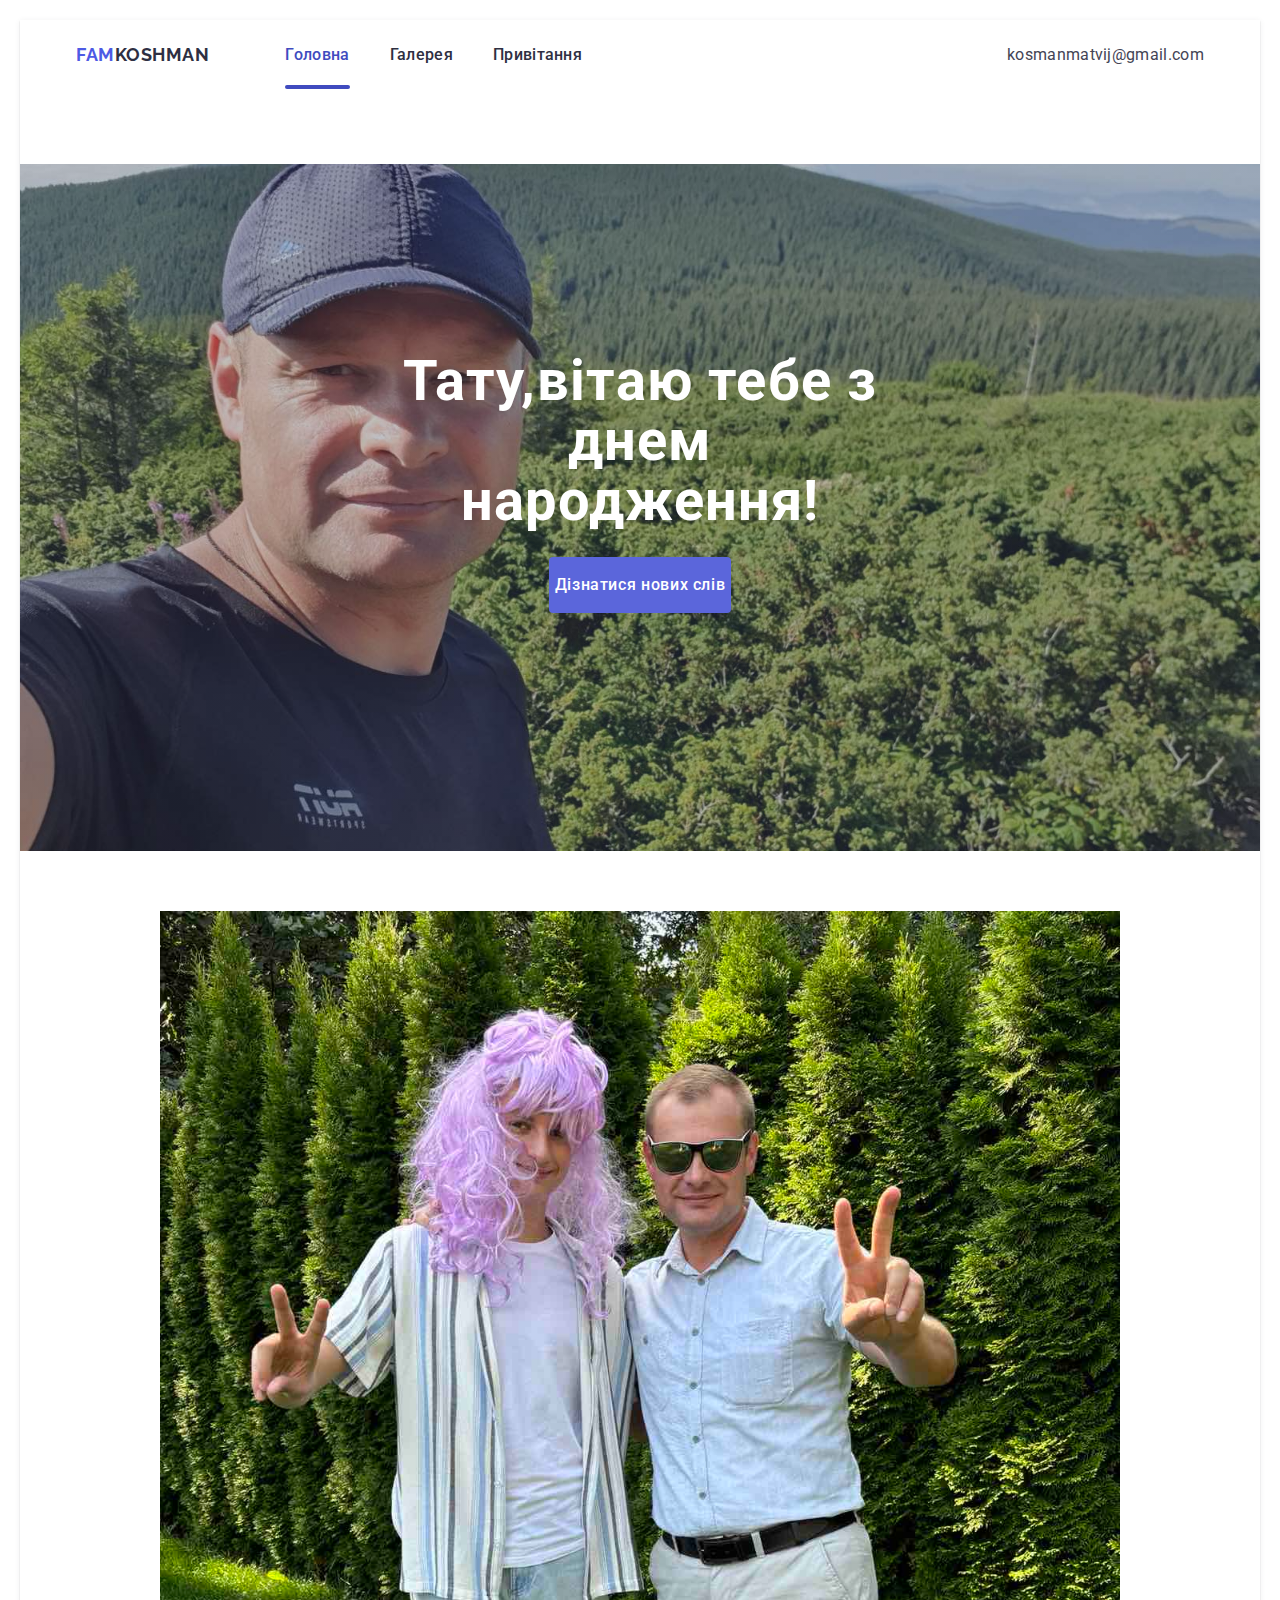
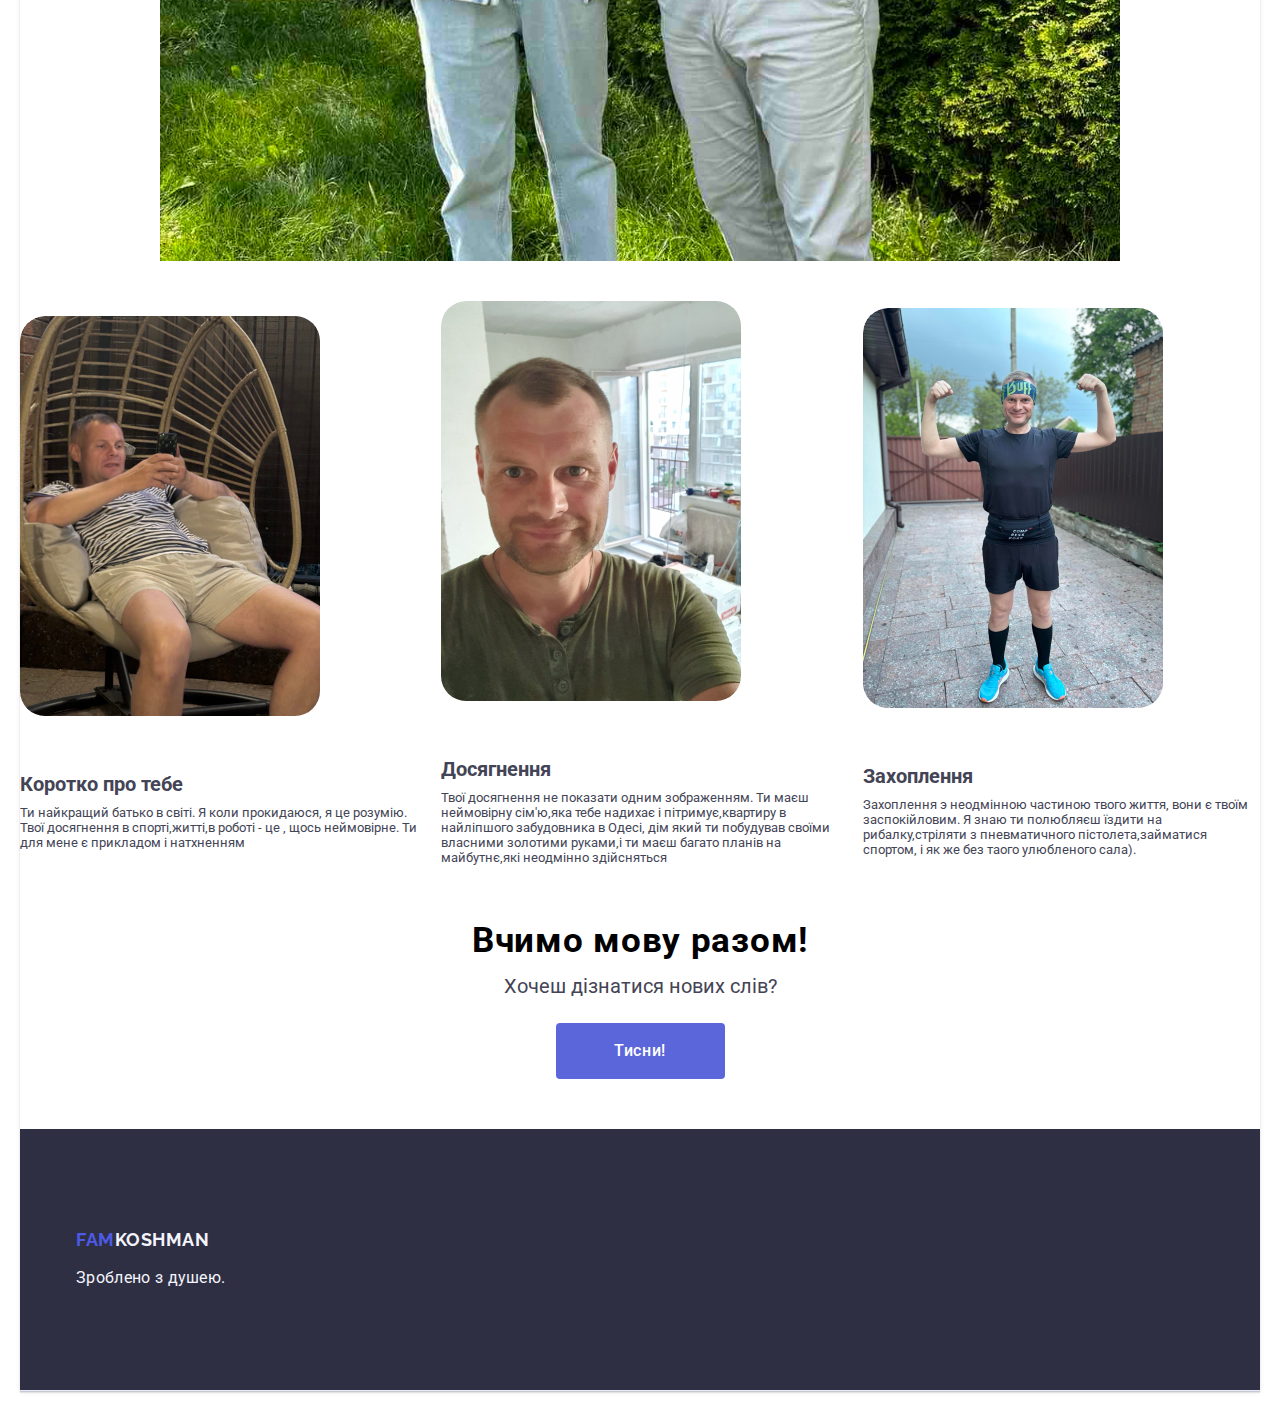
==== index.html @ 523366ab "main and gallary changes done" ====
<!DOCTYPE html>
<html lang="en">
<head>
    <meta charset="UTF-8">
    <meta name="viewport" content="width=device-width, initial-scale=1.0">
    <link rel="stylesheet" href="https://cdnjs.cloudflare.com/ajax/libs/modern-normalize/1.1.0/modern-normalize.min.css">
    <link rel="stylesheet" href="./css/gallary.css"> <!-- Основний CSS для сторінки галереї -->
    <link rel="stylesheet" href="./css/style.css"> <!-- Інші загальні стилі -->

    <script src="script.js"></script>
    <title>Site for you</title>
    <link rel="preconnect" href="https://fonts.googleapis.com">
    <link rel="preconnect" href="https://fonts.gstatic.com" crossorigin>
    <link href="https://fonts.googleapis.com/css2?family=Raleway:wght@400;700&display=swap" rel="stylesheet">
    <link href="https://fonts.googleapis.com/css2?family=Raleway:wght@700&family=Roboto:wght@400;500;700&display=swap" rel="stylesheet">
</head>
<body>
    <header class="hero">
        <div class="header-div container">
            <nav class="header-nav">
                <a href="./index.html" class="logo-first-letters">Fam<span class="second-logo-letters">Koshman</span></a>
                <ul class="ul-header">
                    <li class="li-header">
                        <a href="./index.html" class="home-text current">Головна</a>
                    </li>
                    <li class="li-header">
                        <a href="./gallary.html" class="home-text">Галерея</a>
                    </li>
                    <li class="li-header">
                        <a href="" class="home-text">Привітання</a>
                    </li>
                </ul>
            </nav>
            <address class="adress-one">
                <ul class="ul-adress">
                    <li>
                        <a href="kosmanmatvij@gmail.com" class="adress-start">kosmanmatvij@gmail.com</a>
                    </li>
                </ul>
            </address>
        </div>
    <main>
        <section class="section-one">
            <div class="div-section-one container">
                <h1 class="title-h">Тату,вітаю тебе з днем народження!</h1>
                <button type="button" class="title-button" onclick="window.location.href='#section-words'">Дізнатися нових слів</button>
            </div>
        </section>
            <section class="section-two">
                <div  class="slider">
                    <input checked type="radio" name="slider" id="switch1">
                    <input type="radio" name="slider" id="switch2">
                    <input type="radio" name="slider" id="switch3">
                    <input type="radio" name="slider" id="switch4">
                <div class="slides">
                    <div class="overflow">
                        <div class="slider-inner">
                            <div class="slide"><img  alt="work" src="./images/funny_costumes.jpg">
                        </div>
                        <div class="slide"> 
                            <img  alt="Sea" src="./images/with_mum.jpg">
                        </div>
                        <div class="slide">
                            <img alt="aquapark" src="./images/shooting.jpg">
                            </div>
                            <div class="slide"><img  alt="run"  src="./images/run.jpg">
                            </div>
                        </div>
                    </div> 
                </div>
               <!--<div class="arrows">
                    <label class="color_for1" for="switch1"></label>
                    <label class="color_for2" for="switch2"></label>
                    <label for="switch3"></label>
                    <label for="switch4"></label>-->
                </div>
                <!--<div class="dots">
                    <label for="switch1"></label>
                    <label for="switch2"></label>
                    <label for="switch3"></label>
                    <label for="switch4"></label>
                </div> -->
                </div>
            </section>
        <section class="about-dad">
            <div class="div-about">
                <ul class="ul-section-three">
                    <li class="li-section-three">
                        <img src="./images/about_you.jpg" alt="about" class="img-sectione-three">
                        <div class="div-for-text">
                            <h2 class="h2-section-three">Коротко про тебе</h2>
                            <p class="p-section-three">Ти найкращий батько в світі. Я коли прокидаюся, я це розумію. Твої досягнення в спорті,житті,в роботі - це , щось неймовірне. Ти для мене є прикладом і натхненням</p>
                        </div>
                    </li>
                    <li class="li-section-three">
                        <img src="./images/odessa-sectione-three.jpg" alt="" class="img-sectione-three">
                        <div  class="div-for-text"> 
                            <h2 class="h2-section-three">Досягнення</h2>
                            <p class="p-section-three">Твої досягнення не показати одним зображенням. Ти маєш неймовірну сім'ю,яка тебе надихає і пітримує,квартиру в найліпшого забудовника в Одесі, дім який ти побудував своїми власними золотими руками,і ти маєш багато планів на майбутнє,які неодмінно здійсняться</p>
                        </div>
                    </li>
                    <li class="li-section-three">
                        <img src="./images/running-sectione-three.jpg" alt="" class="img-sectione-three">
                        <div  class="div-for-text">
                            <h2 class="h2-section-three">Захоплення</h2>
                            <p class="p-section-three">Захоплення э неодмінною частиною твого життя, вони є твоїм заспокійловим. Я знаю ти полюбляєш їздити на рибалку,стріляти з пневматичного пістолета,займатися спортом, і як же без таого улюбленого сала).</p>
                        </div>
                    </li>
                </ul>
            </div>
        </section>
        <section class="new-words" id="section-words">
            <div class="div-section-words">
                <h2 class="title-section-words">Вчимо мову разом!</h2>
                <p class="p-section-words">Хочеш дізнатися нових слів?</p>
                <button class="button-section-words">Тисни!</button>
                <p class="new-word" id="new-word" style="display: none;">JS</p>
            </div>
        </section>
    
    </main>
    <footer class="footer-last">
        <div class="footer-div container">
            <a href="./index.html" class="footer-logo">Fam<span class="footer-second-letter">Koshman</span></a>
            <p class="p-footer">Зроблено з душею.</p>
        </div>
    </footer>
    <script>
        const words = [
            "Ідіть у сраку!",
            "Напийся з гівна юшки!",
            "Ми вас відфайдолимо!", 
            "Заший ротяку по саму сраку!",
            "Бодай би-м тя мати була радше на кропиву висцяла, ніж мала-м тя нещастя породити! ",
            "В сраці більше розуму маю, ніж ти в голові",
            "Не бзди!",
            "Насрав у торбу та й ся гонорує"
            ];
        let currentIndex = 1; // Індекс слайду
        const totalSlides = 4; // Кількість слайдів
        const switchIds = ['switch1', 'switch2', 'switch3', 'switch4'];
    
        setInterval(() => {
            currentIndex = (currentIndex % totalSlides) + 1; // Змінюємо індекс
            document.getElementById(switchIds[currentIndex - 1]).checked = true; // Встановлюємо радіо-кнопку
        }, 3000); // Змінюйте слайди кожні 3 секунди

        // Обробник для кнопки
    document.querySelector('.button-section-words').addEventListener('click', function() {
    const newWord = document.getElementById('new-word');
    
    // Вибираємо випадкове слово з масиву
    const randomWord = words[Math.floor(Math.random() * words.length)];
    
    // Встановлюємо нове слово і показуємо елемент
    newWord.textContent = randomWord;
    newWord.style.display = 'block';
});
    </script>
    
    
</body>
</html>
---- css/gallary.css ----
h1, h2, h3, h4, h5, h6, p { 
    margin: 0; 
} 
ul { 
    list-style: none; 
    padding-left: 0; 
    margin: 0; 
}

a {
    text-decoration: none;
}
li {
    list-style-type: none;
  }
body{
    font-family: 'Roboto', sans-serif;
    color:  #434455;
    background-color:#FFFFFF;
    
}
footer{
    background-color: #2e2f42;
}
img{
    display: block;
}
:root {
    --footer-color:#FFFFFF;
    --text-color: #F4F4FD;
    --button-bg-color: #4d5ae5;
}
.container{
    width: 1158px;
    padding: 0 15px;
    margin: 0 auto;
}
.hero{
    border-bottom: 1px solid #e7e9fc;
    box-shadow: 0px 2px 1px rgba(46, 47, 66, 0.08), 0px 1px 1px rgba(46, 47, 66, 0.16), 0px 1px 6px rgba(46, 47, 66, 0.08);
}
.header-div{
    display: flex;
    width: 1158px;
    margin: 0 auto;
    padding: 0 15px 0 15px;
    align-items: center;
}
.header-nav{
    display: flex;
    align-items: center;
    margin-right: auto;
}
.adress-one{
    font-style: normal;
}
.logo-first-letters {
    padding-top: 24px;
    padding-bottom: 24px;
    font-family: "Raleway",sans-serif;
    font-weight: 700;
    font-size: 18px;
    line-height: 117%;
    letter-spacing: 0.03em;
    text-transform: uppercase;
    color: #4d5ae5;
    margin-right: 76px;
}
.logo-first-letters:hover{
    color: #404bbf;
}
.ul-header{
    display: flex;
    gap: 40px;
    margin: 0;
    padding-left: 0;

}
.li-header{

}
.ul-adress{
    padding-left: 0;
    margin: 0;
    display: flex;
    gap: 40px;
}
.second-logo-letters {
    color: #2e2f42;
}
.adress-start{
    transition: color 250ms cubic-bezier(0.4, 0, 0.2, 1);
    font-size: 16px;
    line-height: 1.5;
    letter-spacing: 0.02em;
    color: #434455;
}
.adress-start:hover{
    font-size: 16px;
    line-height: 1.5;
    letter-spacing: 0.02em;
    color: #404bbf;
}
.adress-start:focus{
    font-size: 16px;
    line-height: 1.5;
    letter-spacing: 0.02em;
    color: #404bbf;
}
.home-text {
    margin: 0;
    padding: 0;
    padding-top: 24px;
    padding-bottom: 24px;
    font-family: var(--font-family);
    font-weight: 500;
    font-size: 16px;
    line-height: 1.5;
    letter-spacing: 0.02em;
    color: #2e2f42;
    transition: color 250ms cubic-bezier(0.4, 0, 0.2, 1);
}
.home-text:hover{
    color: #404bbf;
}
.home-text:focus{
    color: #404bbf;
}
.home-text.current{
    position: relative;
    color: #404bbf;

}
.home-text.current::after{
    content: '';
    width: 100%;
    height: 4px;
    border-radius: 2px;
    position: absolute;
    left: 0;
    bottom: -1px;
    background-color: #404BBF;
}
.h2-gallary{
    margin-left: 0;
    margin-right: 0;
    margin: 25px 0 50px 0;
    font-size: 56px;
    line-height: 1.07;
    text-align: center;
    letter-spacing: 0.02em;
    font-weight: bolder;
}
* {
    box-sizing: border-box;
}

body {
    font-family: Arial, sans-serif;
    margin: 0;
    padding: 0;
    background-color: #f9f9f9;
}

.gallery {
    display: grid;
    grid-template-columns: repeat(auto-fill, minmax(200px, 1fr));
    gap: 10px;
    padding: 10px;
}

.gallery-item {
    overflow: hidden;
    border-radius: 8px;
    box-shadow: 0 2px 10px rgba(0, 0, 0, 0.1);
    position: relative;
    display: flex;
    align-items: center;
    justify-content: center;
}

.gallery-item img {
    width: 100%;
    height: auto;
    transition: transform 0.3s;
}

.gallery-item img:hover {
    transform: scale(1.05); /* Ефект збільшення при наведенні */
}
---- css/style.css ----
html {
    scroll-behavior: smooth;
}
* {box-sizing: border-box;}

body {
	font-family: sans-serif;
	margin: 20px;
}
.slider { 
  position: relative;
	text-align: center;
  top: 10px;
	max-width: 960px; 
	margin: 0 auto;
}

.slides .slide{ /*все изображения справа друг от доруга*/
	width: 25%;
	float: left;
}

.slides .slider-inner{
	width: 400%;
}
.overflow{ 
    height: 950px;
	width: 100%;
	overflow: hidden;
}

 img{ 
	width: 100%;
}
 
.slide h2 {
	margin-top: -50px;
	background-color: rgba(255, 255, 255, 0.749);
	padding: 10px 0;
	position: relative;
}
.arrows label {
	height: 40px;
	width: 40px;
}
.arrows {
    position: relative;
    bottom:170px;
    color: black;
}

/*настройка переключения и положения для левой стрелки*/
#switch1:checked ~ .arrows label:nth-child(4), 
#switch2:checked ~ .arrows label:nth-child(1),
#switch3:checked ~ .arrows label:nth-child(2),
#switch4:checked ~ .arrows label:nth-child(3){
	background: url("data:image/svg+xml,%3Csvg xmlns='http://www.w3.org/2000/svg' viewBox='0 0 512 512' width='40' fill='lightgrey'%3E%3Cpath d='M41.4 233.4c-12.5 12.5-12.5 32.8 0 45.3l160 160c12.5 12.5 32.8 12.5 45.3 0s12.5-32.8 0-45.3L109.3 256 246.6 118.6c12.5-12.5 12.5-32.8 0-45.3s-32.8-12.5-45.3 0l-160 160zm352-160l-160 160c-12.5 12.5-12.5 32.8 0 45.3l160 160c12.5 12.5 32.8 12.5 45.3 0s12.5-32.8 0-45.3L301.3 256 438.6 118.6c12.5-12.5 12.5-32.8 0-45.3s-32.8-12.5-45.3 0z'/%3E%3C/svg%3E") center/cover no-repeat; 
	float: left;
	margin: 0 0 0 40px;
	display: block;
}

/*настройка переключения и положения для правой стрелки*/
#switch1:checked ~ .arrows label:nth-child(2),
#switch2:checked ~ .arrows label:nth-child(3),
#switch3:checked ~ .arrows label:nth-child(4),
#switch4:checked ~ .arrows label:nth-child(1) {
	background: url("data:image/svg+xml,%3Csvg xmlns='http://www.w3.org/2000/svg' viewBox='0 0 512 512' width='40' fill='lightgrey'%3E%3Cpath d='M470.6 278.6c12.5-12.5 12.5-32.8 0-45.3l-160-160c-12.5-12.5-32.8-12.5-45.3 0s-12.5 32.8 0 45.3L402.7 256 265.4 393.4c-12.5 12.5-12.5 32.8 0 45.3s32.8 12.5 45.3 0l160-160zm-352 160l160-160c12.5-12.5 12.5-32.8 0-45.3l-160-160c-12.5-12.5-32.8-12.5-45.3 0s-12.5 32.8 0 45.3L210.7 256 73.4 393.4c-12.5 12.5-12.5 32.8 0 45.3s32.8 12.5 45.3 0z'/%3E%3C/svg%3E") no-repeat center/cover; 
	float: right;
	margin: 0 40px 0 0; 
	display: block;
}

label, a{ 
	cursor: pointer;
}
/*скрываетвсе radio-input*/
input[type="radio"]{ 
	display: none;
}

#switch1:checked ~ .slides .slider-inner{
	margin-left: 0;
}

#switch2:checked ~ .slides .slider-inner{
	margin-left: -100%;
}

#switch3:checked ~ .slides .slider-inner{
	margin-left: -200%;
}

#switch4:checked ~ .slides .slider-inner{
	margin-left: -300%;
}

.arrows{ 
	margin: -29% 0 0 0;
	width: 100%;
	height: 50px;
}

.dots label{
	border-radius: 10px;
	display: inline-block; 
	width: 15px;
	height: 15px;
	background: #bbb;
}

.dots{
	margin: 23% 0 0;
	text-align: center;
}

.dots label:hover{ 
	background: #76c8ff;
	border-color: #777 !important;
}

#switch1:checked ~ .dots label:nth-child(1),
#switch2:checked ~ .dots label:nth-child(2),
#switch3:checked ~ .dots label:nth-child(3),
#switch4:checked ~ .dots label:nth-child(4){
	background: #18a3dd;
	border-color: #18a3dd !important;
}

.slides .slider-inner{ 
	transition: all 800ms cubic-bezier(0.770, 0.000, 0.175, 1.000);
}

.arrows label:hover{ 
	opacity: 0.6;
}

.arrows label{
	transition: opacity 0.2s ease-out;
}

@media (max-width: 480px) {
	.arrows label {
		width: 25px;
		height: 25px;
	}
	.slide h2 {
		font-size: 1.2em;
		padding: 6px 0;
	}
	.dots {
		margin-top: 16%;
	}
	.dots label {
		width: 10px;
		height: 10px;
	}
}
h1, h2, h3, h4, h5, h6, p { 
    margin: 0; 
} 
ul { 
    list-style: none; 
    padding-left: 0; 
    margin: 0; 
}

a {
    text-decoration: none;
}
li {
    list-style-type: none;
  }
body{
    font-family: 'Roboto', sans-serif;
    color:  #434455;
    background-color:#FFFFFF;
    
}
footer{
    background-color: #2e2f42;
}
img{
    display: block;
}
:root {
    --footer-color:#FFFFFF;
    --text-color: #F4F4FD;
    --button-bg-color: #4d5ae5;
}
.container {
    max-width: 100%;
    width: 1158px;
    padding: 0 15px;
    margin: 0 auto;
}
.hero{
    
    border-bottom: 1px solid #e7e9fc;
    box-shadow: 0px 2px 1px rgba(46, 47, 66, 0.08), 0px 1px 1px rgba(46, 47, 66, 0.16), 0px 1px 6px rgba(46, 47, 66, 0.08);
}
.header-div{
    display: flex;
    width: 1158px;
    margin: 0 auto;
    padding: 0 15px 0 15px;
    align-items: center;
}
.header-nav{
    display: flex;
    align-items: center;
    margin-right: auto;
}
.adress-one{
    font-style: normal;
}
.logo-first-letters {
    padding-top: 24px;
    padding-bottom: 24px;
    font-family: "Raleway",sans-serif;
    font-weight: 700;
    font-size: 18px;
    line-height: 117%;
    letter-spacing: 0.03em;
    text-transform: uppercase;
    color: #4d5ae5;
    margin-right: 76px;
}
.logo-first-letters:hover{
    color: #404bbf;
}
.ul-header{
    display: flex;
    gap: 40px;
    margin: 0;
    padding-left: 0;

}
.li-header{

}
.ul-adress{
    padding-left: 0;
    margin: 0;
    display: flex;
    gap: 40px;
}
.second-logo-letters {
    color: #2e2f42;
}
.home-text {
    margin: 0;
    padding: 0;
    padding-top: 24px;
    padding-bottom: 24px;
    font-family: var(--font-family);
    font-weight: 500;
    font-size: 16px;
    line-height: 1.5;
    letter-spacing: 0.02em;
    color: #2e2f42;
    transition: color 250ms cubic-bezier(0.4, 0, 0.2, 1);



}
.home-text:hover{
    color: #404bbf;
}
.home-text:focus{
    color: #404bbf;
}
.home-text.current{
    position: relative;
    color: #404bbf;

}
.home-text.current::after{
    content: '';
    width: 100%;
    height: 4px;
    border-radius: 2px;
    position: absolute;
    left: 0;
    bottom: -1px;
    background-color: #404BBF;
}

.adress-start{
    transition: color 250ms cubic-bezier(0.4, 0, 0.2, 1);
    font-size: 16px;
    line-height: 1.5;
    letter-spacing: 0.02em;
    color: #434455;
}
.adress-start:hover{
    font-size: 16px;
    line-height: 1.5;
    letter-spacing: 0.02em;
    color: #404bbf;
}
.adress-start:focus{
    font-size: 16px;
    line-height: 1.5;
    letter-spacing: 0.02em;
    color: #404bbf;
}
.section-one {
    background-image: linear-gradient(rgba(72, 74, 109, 0.347), rgba(72, 74, 109, 0.347)), url(../images/bg_section-one.jpg);
    background-color: #595a8b;
    padding: 188px 0;
    background-position: center;
    background-repeat: no-repeat;
    max-width: 100%;
    margin: 0 auto 50px;
    background-size: cover;
}
.visually-hidden {
    position: absolute;
    width: 1px;
    height: 1px;
    margin: -1px;
    border: 0;
    padding: 0;
    white-space: nowrap;
    clip-path: inset(100%);
    clip: rect(0 0 0 0);
    overflow: hidden;
  }
.title-h {
    color: white;
    margin-left: auto;
    margin-right: auto;
    max-width: 496px;
    font-size: 56px;
    line-height: 1.07;
    text-align: center;
    letter-spacing: 0.02em;
}
.title-button {
    margin-top: 25px;
    margin-bottom: 50px;
    margin-left: auto;
    margin-right: auto;
    display: block;
    min-width: 169px;
    height: 56px;
    border: none;
    cursor: pointer;
    background-color: 250ms cubic-bezier(0.4, 0, 0.2, 1);
    border-radius: 4px;
    cursor: pointer;
    font-family: "Roboto", sans-serif;
    font-weight: 500;
    font-size: 16px;
    line-height: 1.5;
    letter-spacing: 0.04em;
    color: #FFFFFF;
    background-color: #5b66db;
    transition: background-color 250ms cubic-bezier(0.4, 0, 0.2, 1);
    
}
.dot.active {
    background-color: #717171;
}

.title-button:hover{
    cursor: pointer;
    background-color: #404BBF;
}
.title-button:focus{
    cursor: pointer;
    background-color: #404BBF;
}
.header-div {
    margin-bottom: 75px;
}
.img-sectione-three{
    width: 300px;
    height: 400px;
    border-radius: 25px;
}
.h2-section-three {
    font-size: 28px;
    font-weight: bold;
    font-size: 20px;
}
.p-section-three {
    font-size: 20px;
    margin-top: 10px;
    font-size: 13px;
}
.ul-section-three {
    align-items: center;
    justify-content: center;
    padding-left: 0;
     margin: 0;
    display: flex;
    gap: 24px;
}
.li-section-three {
    border-radius: 25px;
    width: 400px;
    background-color: #FFFFFF;
    display: inline-block; /* Строчно-блочный элемент */
    overflow: hidden;
}
.li-section-three img {
    border-radius: 25px;
    transition: 1s; /* Время эффекта */
    display: block; /* Убираем небольшой отступ снизу */
}
.li-section-three img:hover {
    border-radius: 25px;
    border-radius: 25px;
    transform: scale(1.2); /* Увеличиваем масштаб */
   }
.div-for-text {
    padding: 32px 0;
    margin-top: 25px;
}
.about-dad{
    margin-top: 50px;
}

.footer-last{
    padding: 100px 0;
}
.footer-logo{
    display: inline-block;
    margin-bottom: 16px;
    font-family: "Raleway", sans-serif;
    font-weight: 700;
    font-size: 18px;
    line-height: 1.17;
    letter-spacing: 0.03em;
    text-transform: uppercase;
    color: #4d5ae5;
}
.footer-second-letter{
    color: #f4f4fd;
}

.p-footer{
    max-width: 264px;
    line-height: 1.5;
    color: var(--text-color);
    letter-spacing: 0.02em;
}
.new-words {
    margin-top: 25px;
    margin-bottom: 20px;
}
.div-section-words {
}
.title-section-words {
    color: black;
    font-weight: bolder;
    margin-left: auto;
    margin-right: auto;
    max-width: 100%;
    font-size: 35px;
    line-height: 1.07;
    text-align: center;
    letter-spacing: 0.02em;
}
.p-section-words {
    margin-right: auto;
    margin-left: auto;
    text-align: center;
    margin-top: 15px;
    font-size: 20px;
}
.button-section-words {
    margin-top: 25px;
    margin-bottom: 50px;
    margin-left: auto;
    margin-right: auto;
    display: block;
    min-width: 169px;
    height: 56px;
    border: none;
    cursor: pointer;
    background-color: 250ms cubic-bezier(0.4, 0, 0.2, 1);
    border-radius: 4px;
    cursor: pointer;
    font-family: "Roboto", sans-serif;
    font-weight: 500;
    font-size: 16px;
    line-height: 1.5;
    letter-spacing: 0.04em;
    color: #FFFFFF;
    background-color: #5b66db;
    transition: background-color 250ms cubic-bezier(0.4, 0, 0.2, 1);
}
.button-section-words:hover{
    cursor: pointer;
    background-color: #404BBF;
}
.button-section-words:focus{
    cursor: pointer;
    background-color: #404BBF;
}
.new-word {
    font-size: 28px;
    color: black;
    font-weight: bolder;
    margin-top: 10px;
    margin-left: auto;
    margin-right: auto;
    text-align: center;
    margin-bottom: 25px;
}
@media (max-width: 768px) {
    .hero {
      padding: 40px 20px;
    }
    .hero h1 {
      font-size: 2.5rem;
    }
    .hero p {
      font-size: 1rem;
    }
    .header-div,
    .slider,
    .about-dad {
        width: 100%;
    }

    .slide h2 {
        font-size: 1.2em;
    }

    .arrows label {
        width: 25px;
        height: 25px;
    }

    .dots label {
        bottom: 50px;
        width: 8px;
        height: 8px;
    }

    .img-sectione-three {
        width: 100%;
        height: auto;
    }

    .ul-section-three {
        flex-direction: column;
        gap: 16px;
    }

    .li-section-three {
        width: 100%;
    }
      /* Зменшення розміру тексту та елементів для менших екранів */
      .title-h {
        font-size: 2em;
    }
    .title-button {
        padding: 10px;
        font-size: 1em;
    }
    .arrows label {
        width: 30px;
        height: 30px;
    }
    .dots label {
        width: 10px;
        height: 10px;
    }
    .overflow {
        height: auto;
    }
    .slides .slide img {
        width: 100%;
        height: auto;
    }
    .ul-header, .ul-adress {
        gap: 20px;
    }
    .header-div {
        flex-direction: column;
        align-items: flex-start;
    }
}

  
  
  /* Адаптивні стилі для маленьких екранів */
  @media (max-width: 480px) {
    .title-h {
        font-size: 1.5em;
    }
    .title-button {
        padding: 8px 12px;
        font-size: 14px;
    }
    .hero {
      padding: 20px 10px;
    }
    .hero h1 {
      font-size: 2rem;
    }
    .hero p {
      font-size: 0.9rem;
    }
    .header-div {
        flex-direction: column;
    }
    .logo-first-letters,
    .ul-header {
        text-align: center;
        margin-bottom: 10px;
    }
    .slider {
        max-width: 100%;
        padding: 0;
    }
    .dots {
        margin-top: 20px;
    }
    .adress-start {
        font-size: 0.9em;
    }
    .title-h {
        font-size: 32px;
    }

    .title-button {
        font-size: 14px;
        padding: 10px;
    }

    .slide h2 {
        font-size: 1em;
    }

    .dots {
        margin-top: 10%;
    }

    .p-section-three,
    .h2-section-three {
        font-size: 14px;
    }
    .div-for-text h2 {
        font-size: 1.2em;
    }
    .p-section-three {
        font-size: 0.9em;
    }
    .div-for-text {
        padding: 10px;
    }
    
}

.dot.active {
    background-color: #717171;
}
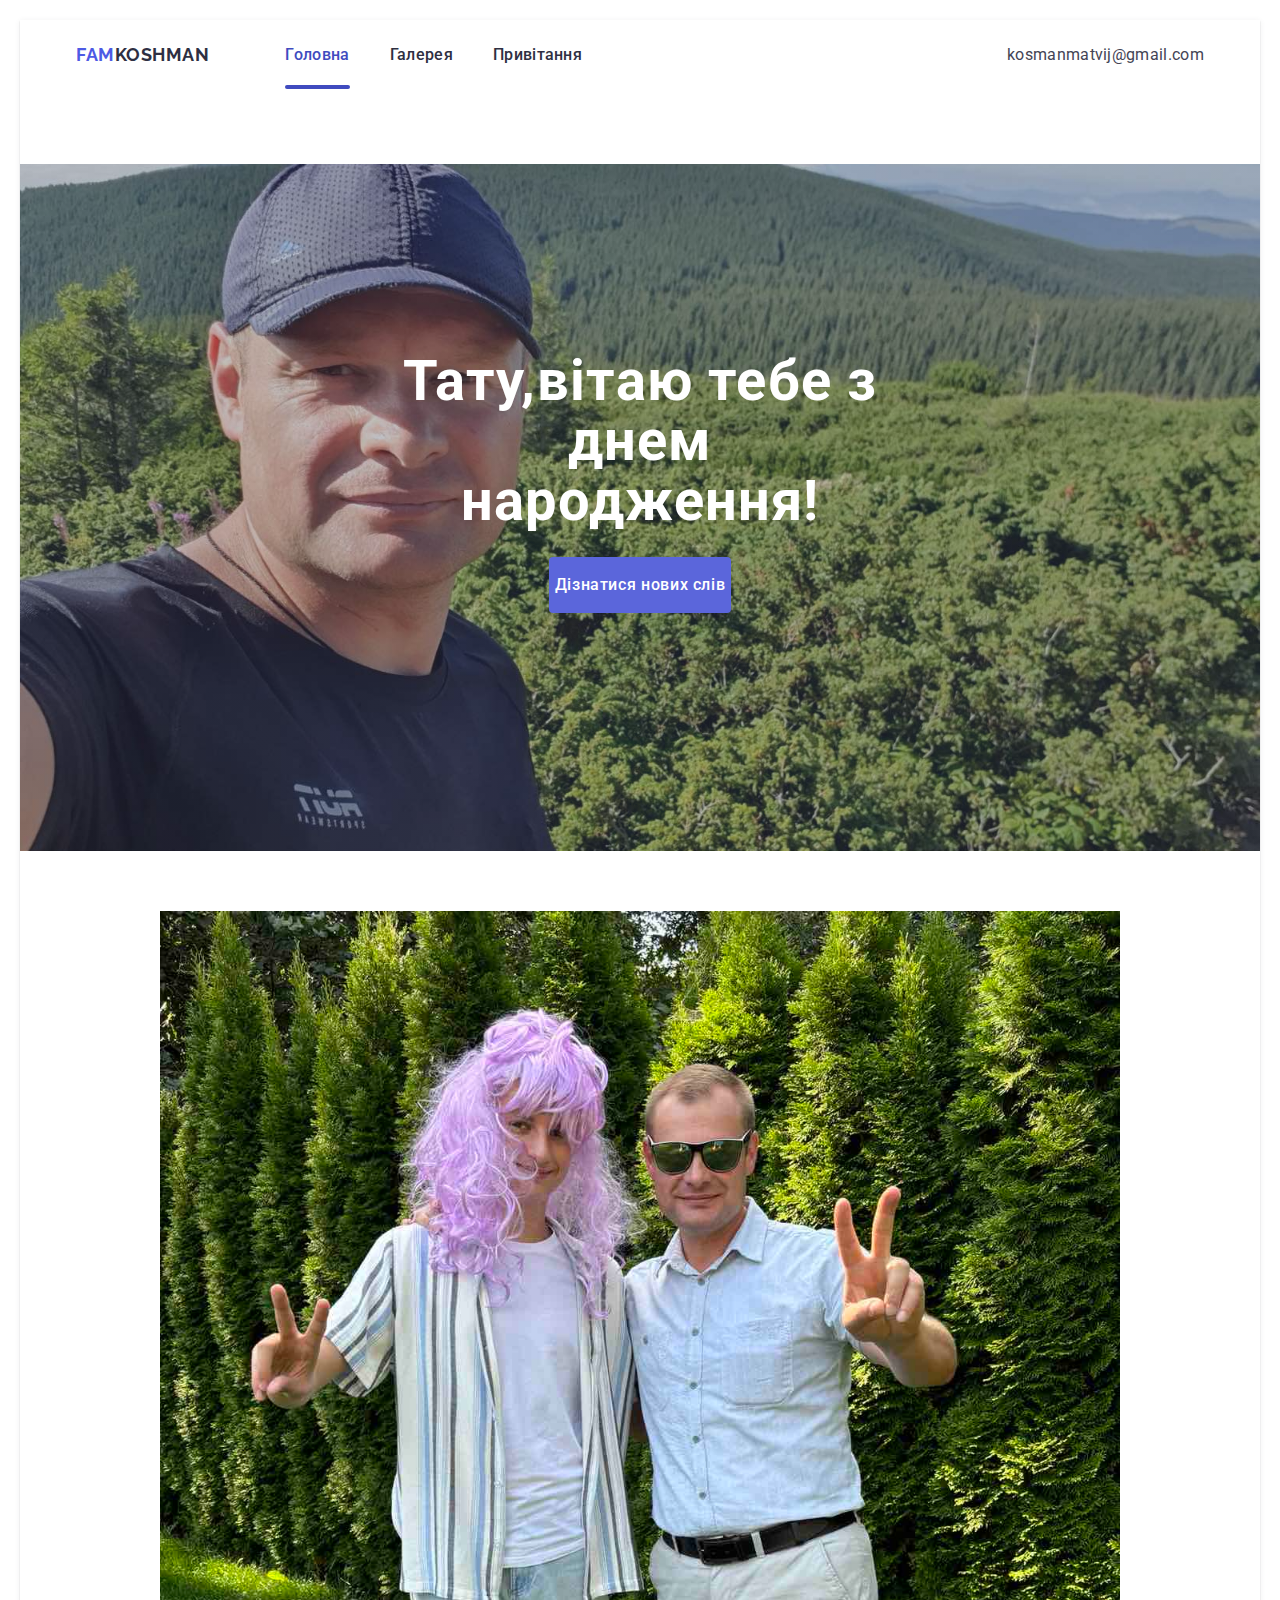
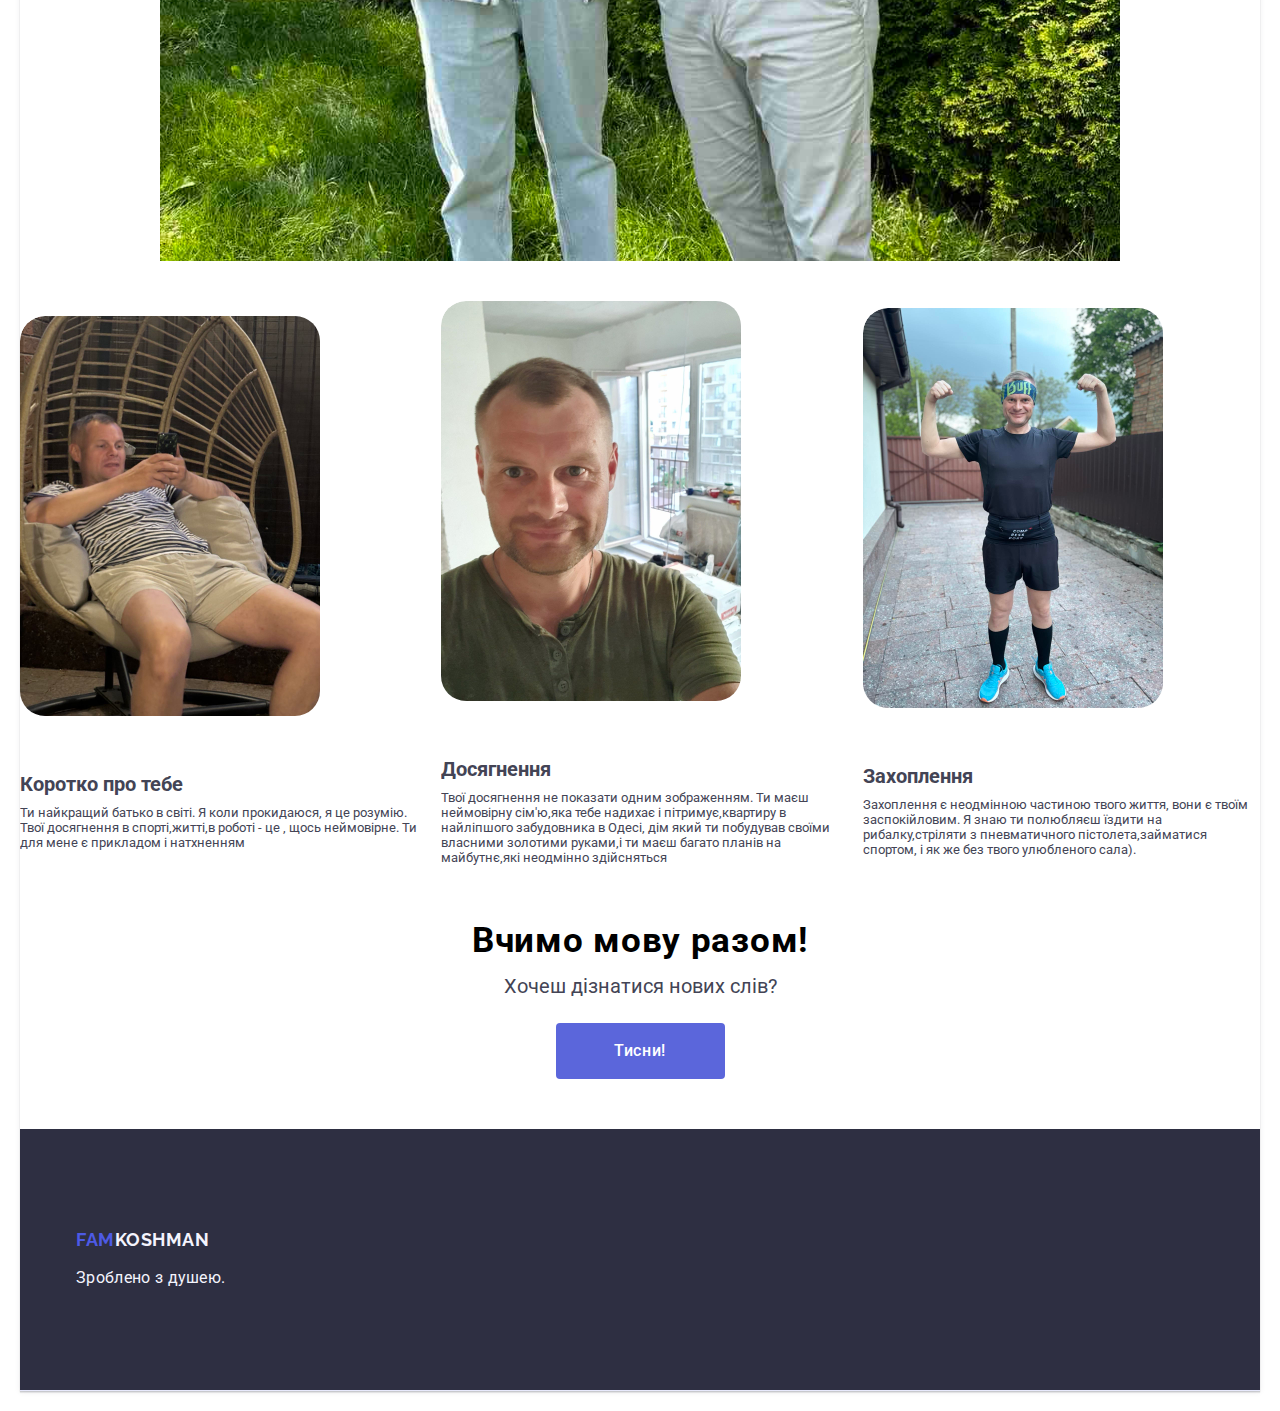
==== commit 3e869b30: "project final stage" ====
--- a/index.html
+++ b/index.html
@@ -27,7 +27,7 @@
                         <a href="./gallary.html" class="home-text">Галерея</a>
                     </li>
                     <li class="li-header">
-                        <a href="" class="home-text">Привітання</a>
+                        <a href="./greeting.html" class="home-text" id="privitannya">Привітання</a>
                     </li>
                 </ul>
             </nav>
@@ -103,7 +103,7 @@
                         <img src="./images/running-sectione-three.jpg" alt="" class="img-sectione-three">
                         <div  class="div-for-text">
                             <h2 class="h2-section-three">Захоплення</h2>
-                            <p class="p-section-three">Захоплення э неодмінною частиною твого життя, вони є твоїм заспокійловим. Я знаю ти полюбляєш їздити на рибалку,стріляти з пневматичного пістолета,займатися спортом, і як же без таого улюбленого сала).</p>
+                            <p class="p-section-three">Захоплення є неодмінною частиною твого життя, вони є твоїм заспокійловим. Я знаю ти полюбляєш їздити на рибалку,стріляти з пневматичного пістолета,займатися спортом, і як же без твого улюбленого сала).</p>
                         </div>
                     </li>
                 </ul>
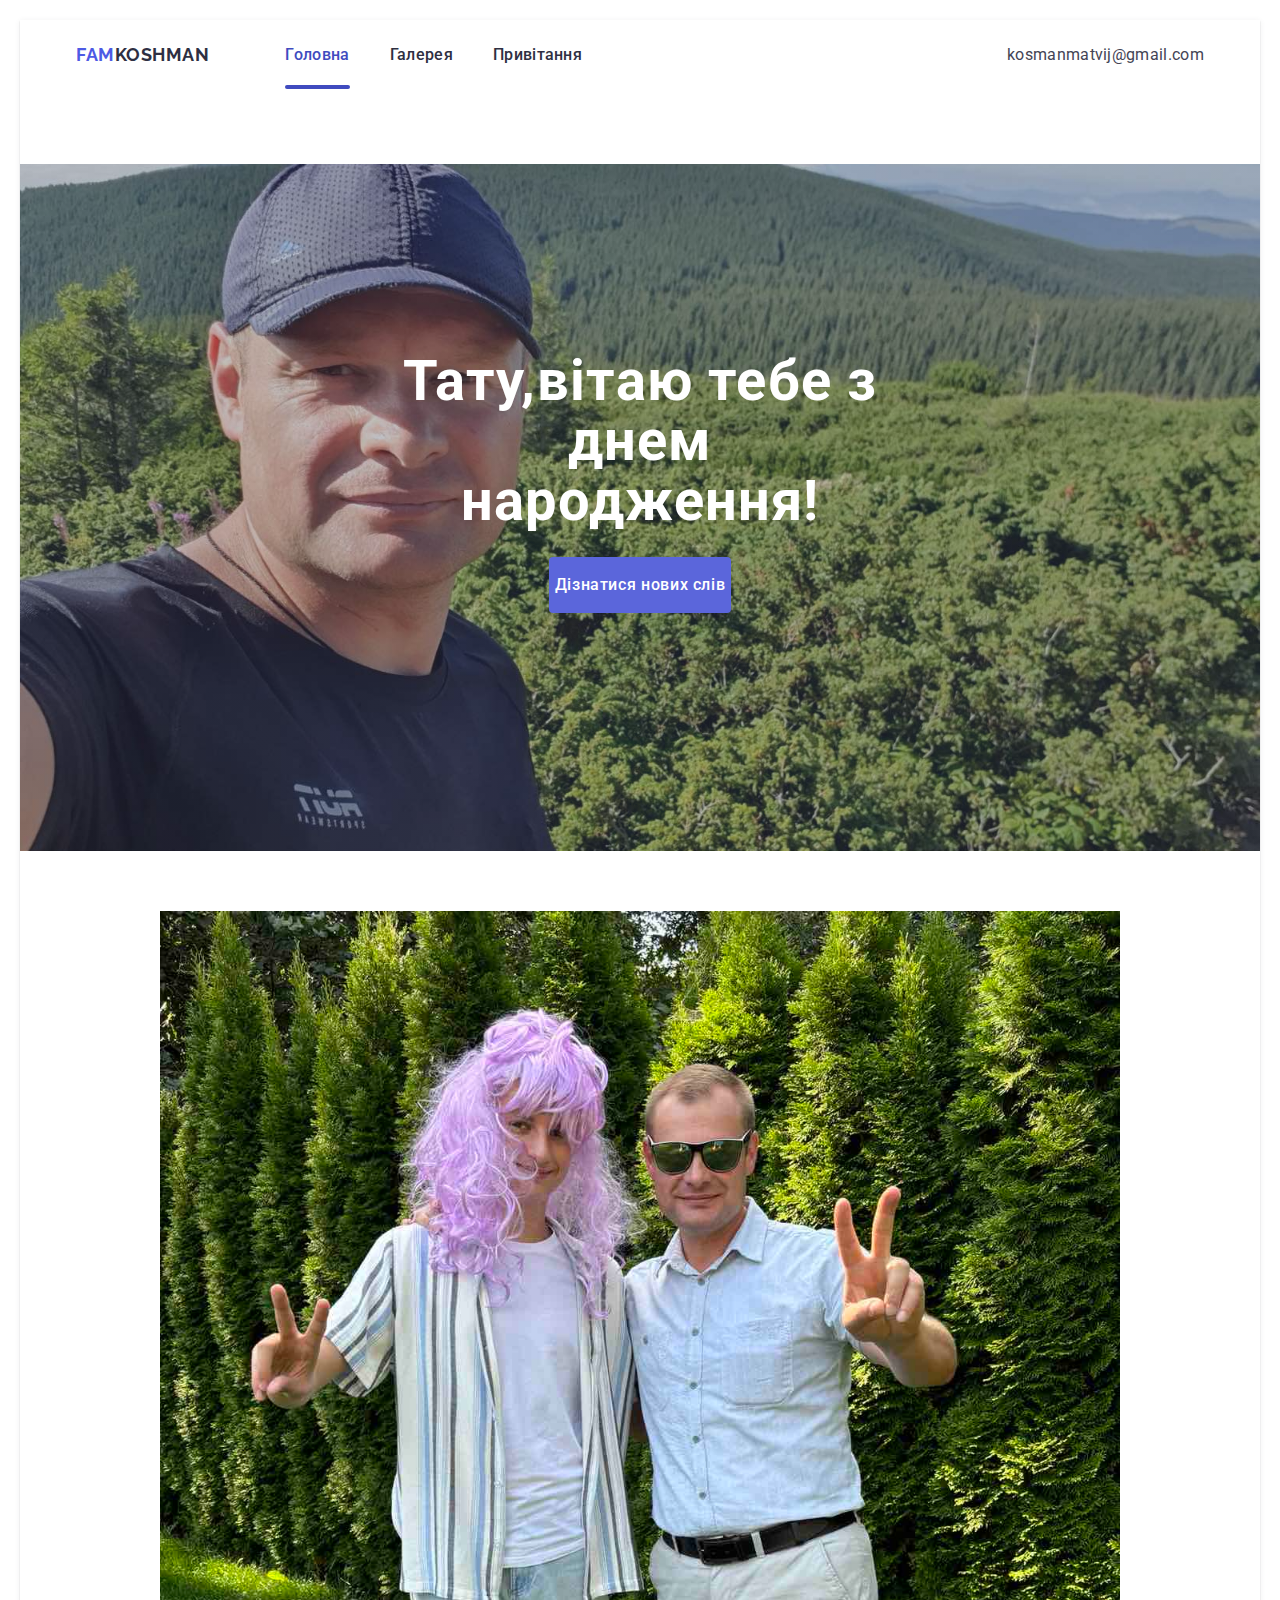
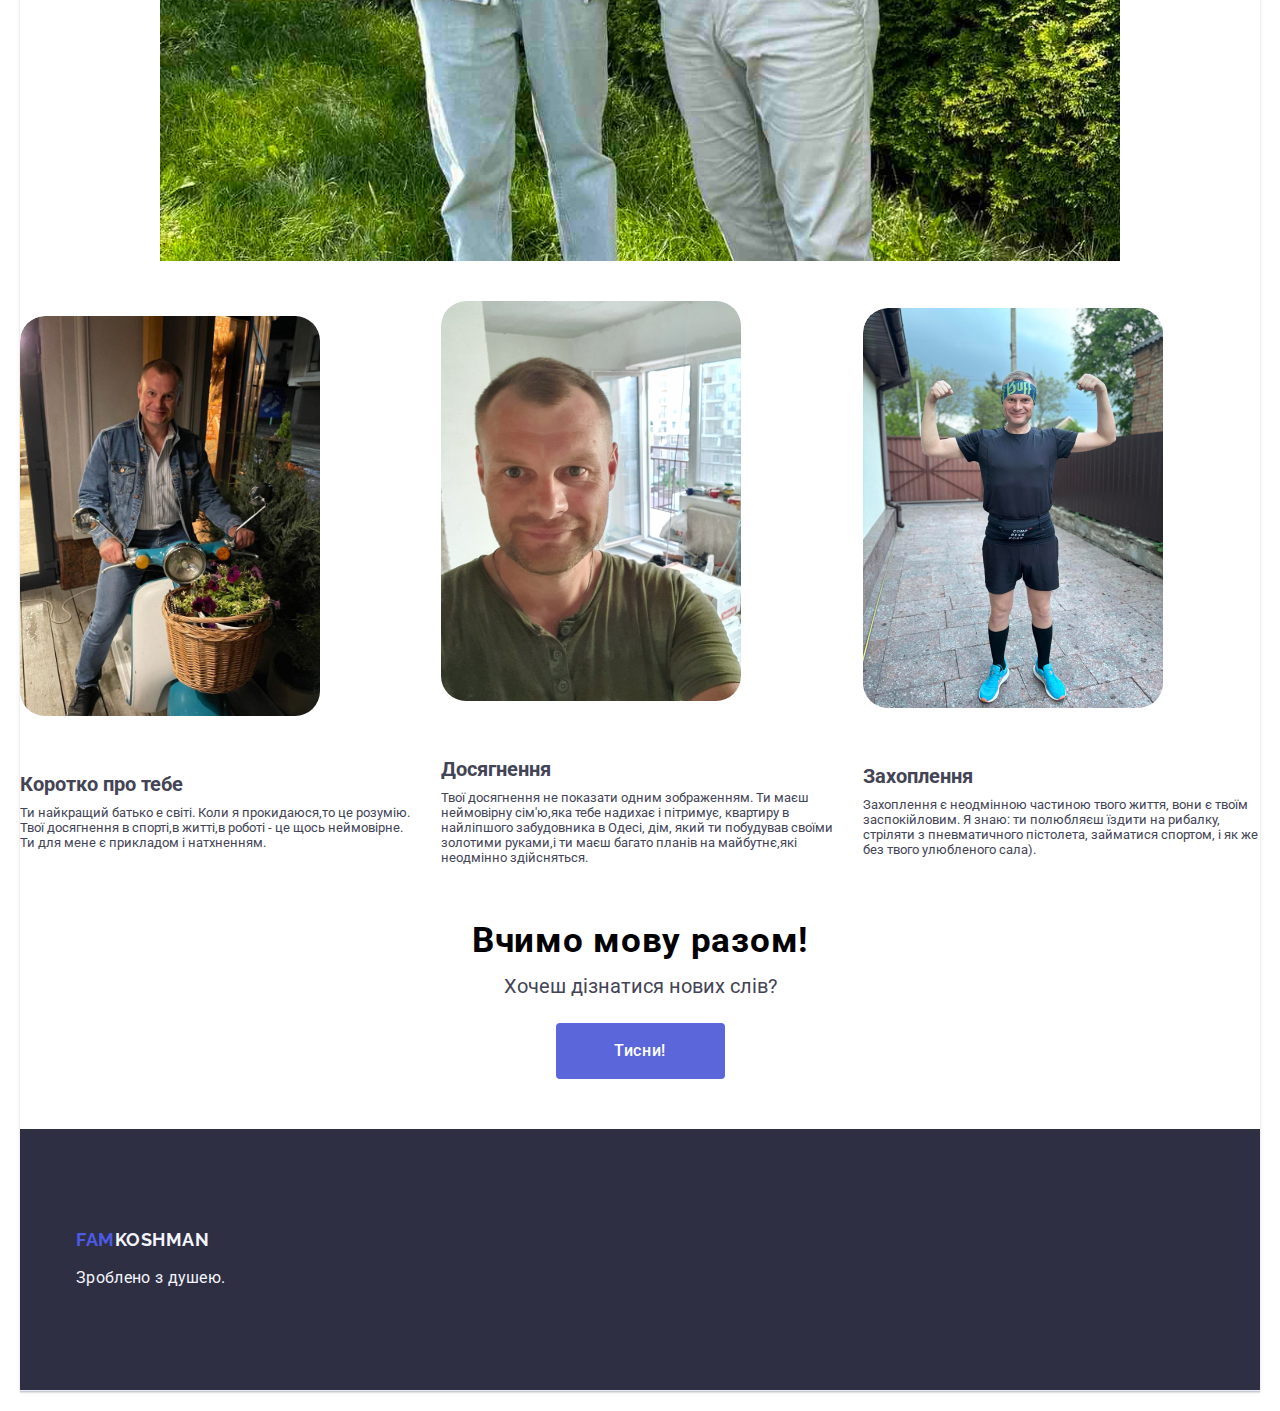
==== commit 6ba6556e: "site done" ====
--- a/index.html
+++ b/index.html
@@ -55,17 +55,18 @@
                 <div class="slides">
                     <div class="overflow">
                         <div class="slider-inner">
-                            <div class="slide"><img  alt="work" src="./images/funny_costumes.jpg">
-                        </div>
-                        <div class="slide"> 
-                            <img  alt="Sea" src="./images/with_mum.jpg">
-                        </div>
-                        <div class="slide">
-                            <img alt="aquapark" src="./images/shooting.jpg">
+                            <div class="slide">
+                                <img  alt="work" src="./images/funny_costumes.jpg">
                             </div>
-                            <div class="slide"><img  alt="run"  src="./images/run.jpg">
+                            <div class="slide"> 
+                                <img  alt="Sea" src="./images/with_mum.jpg">
                             </div>
-                        </div>
+                            <div class="slide">
+                                <img alt="aquapark" src="./images/shooting.jpg">
+                            </div>
+                            <div class="slide">
+                                <img  alt="run"  src="./images/smoking.jpg">
+                            </div>
                     </div> 
                 </div>
                <!--<div class="arrows">
@@ -89,21 +90,21 @@
                         <img src="./images/about_you.jpg" alt="about" class="img-sectione-three">
                         <div class="div-for-text">
                             <h2 class="h2-section-three">Коротко про тебе</h2>
-                            <p class="p-section-three">Ти найкращий батько в світі. Я коли прокидаюся, я це розумію. Твої досягнення в спорті,житті,в роботі - це , щось неймовірне. Ти для мене є прикладом і натхненням</p>
+                            <p class="p-section-three">Ти найкращий батько e світі. Коли я прокидаюся,то це розумію. Твої досягнення в спорті,в житті,в роботі - це щось неймовірне. Ти для мене є прикладом і натхненням.</p>
                         </div>
                     </li>
                     <li class="li-section-three">
                         <img src="./images/odessa-sectione-three.jpg" alt="" class="img-sectione-three">
                         <div  class="div-for-text"> 
                             <h2 class="h2-section-three">Досягнення</h2>
-                            <p class="p-section-three">Твої досягнення не показати одним зображенням. Ти маєш неймовірну сім'ю,яка тебе надихає і пітримує,квартиру в найліпшого забудовника в Одесі, дім який ти побудував своїми власними золотими руками,і ти маєш багато планів на майбутнє,які неодмінно здійсняться</p>
+                            <p class="p-section-three">Твої досягнення не показати одним зображенням. Ти маєш неймовірну сім'ю,яка тебе надихає і пітримує, квартиру в найліпшого забудовника в Одесі, дім, який ти побудував своїми золотими руками,і ти маєш багато планів на майбутнє,які неодмінно здійсняться.</p>
                         </div>
                     </li>
                     <li class="li-section-three">
                         <img src="./images/running-sectione-three.jpg" alt="" class="img-sectione-three">
                         <div  class="div-for-text">
                             <h2 class="h2-section-three">Захоплення</h2>
-                            <p class="p-section-three">Захоплення є неодмінною частиною твого життя, вони є твоїм заспокійловим. Я знаю ти полюбляєш їздити на рибалку,стріляти з пневматичного пістолета,займатися спортом, і як же без твого улюбленого сала).</p>
+                            <p class="p-section-three">Захоплення є неодмінною частиною твого життя, вони є твоїм заспокійловим. Я знаю: ти полюбляєш їздити на рибалку, стріляти з пневматичного пістолета, займатися спортом, і як же без твого улюбленого сала).</p>
                         </div>
                     </li>
                 </ul>
@@ -137,7 +138,7 @@
             "Насрав у торбу та й ся гонорує"
             ];
         let currentIndex = 1; // Індекс слайду
-        const totalSlides = 4; // Кількість слайдів
+        const totalSlides = 7; // Кількість слайдів
         const switchIds = ['switch1', 'switch2', 'switch3', 'switch4'];
     
         setInterval(() => {
--- a/css/style.css
+++ b/css/style.css
@@ -8,9 +8,9 @@
 	margin: 20px;
 }
 .slider { 
-  position: relative;
+    position: relative;
 	text-align: center;
-  top: 10px;
+    top: 10px;
 	max-width: 960px; 
 	margin: 0 auto;
 }
@@ -94,6 +94,7 @@
 #switch4:checked ~ .slides .slider-inner{
 	margin-left: -300%;
 }
+
 
 .arrows{ 
 	margin: -29% 0 0 0;
@@ -195,7 +196,7 @@
     margin: 0 auto;
 }
 .hero{
-    
+    width: 100%;
     border-bottom: 1px solid #e7e9fc;
     box-shadow: 0px 2px 1px rgba(46, 47, 66, 0.08), 0px 1px 1px rgba(46, 47, 66, 0.16), 0px 1px 6px rgba(46, 47, 66, 0.08);
 }
@@ -512,6 +513,9 @@
     margin-bottom: 25px;
 }
 @media (max-width: 768px) {
+    .adress-one{
+        visibility: hidden;
+    }
     .hero {
       padding: 40px 20px;
     }
@@ -591,6 +595,9 @@
   
   /* Адаптивні стилі для маленьких екранів */
   @media (max-width: 480px) {
+    .adress-one{
+        visibility: hidden;
+    }
     .title-h {
         font-size: 1.5em;
     }
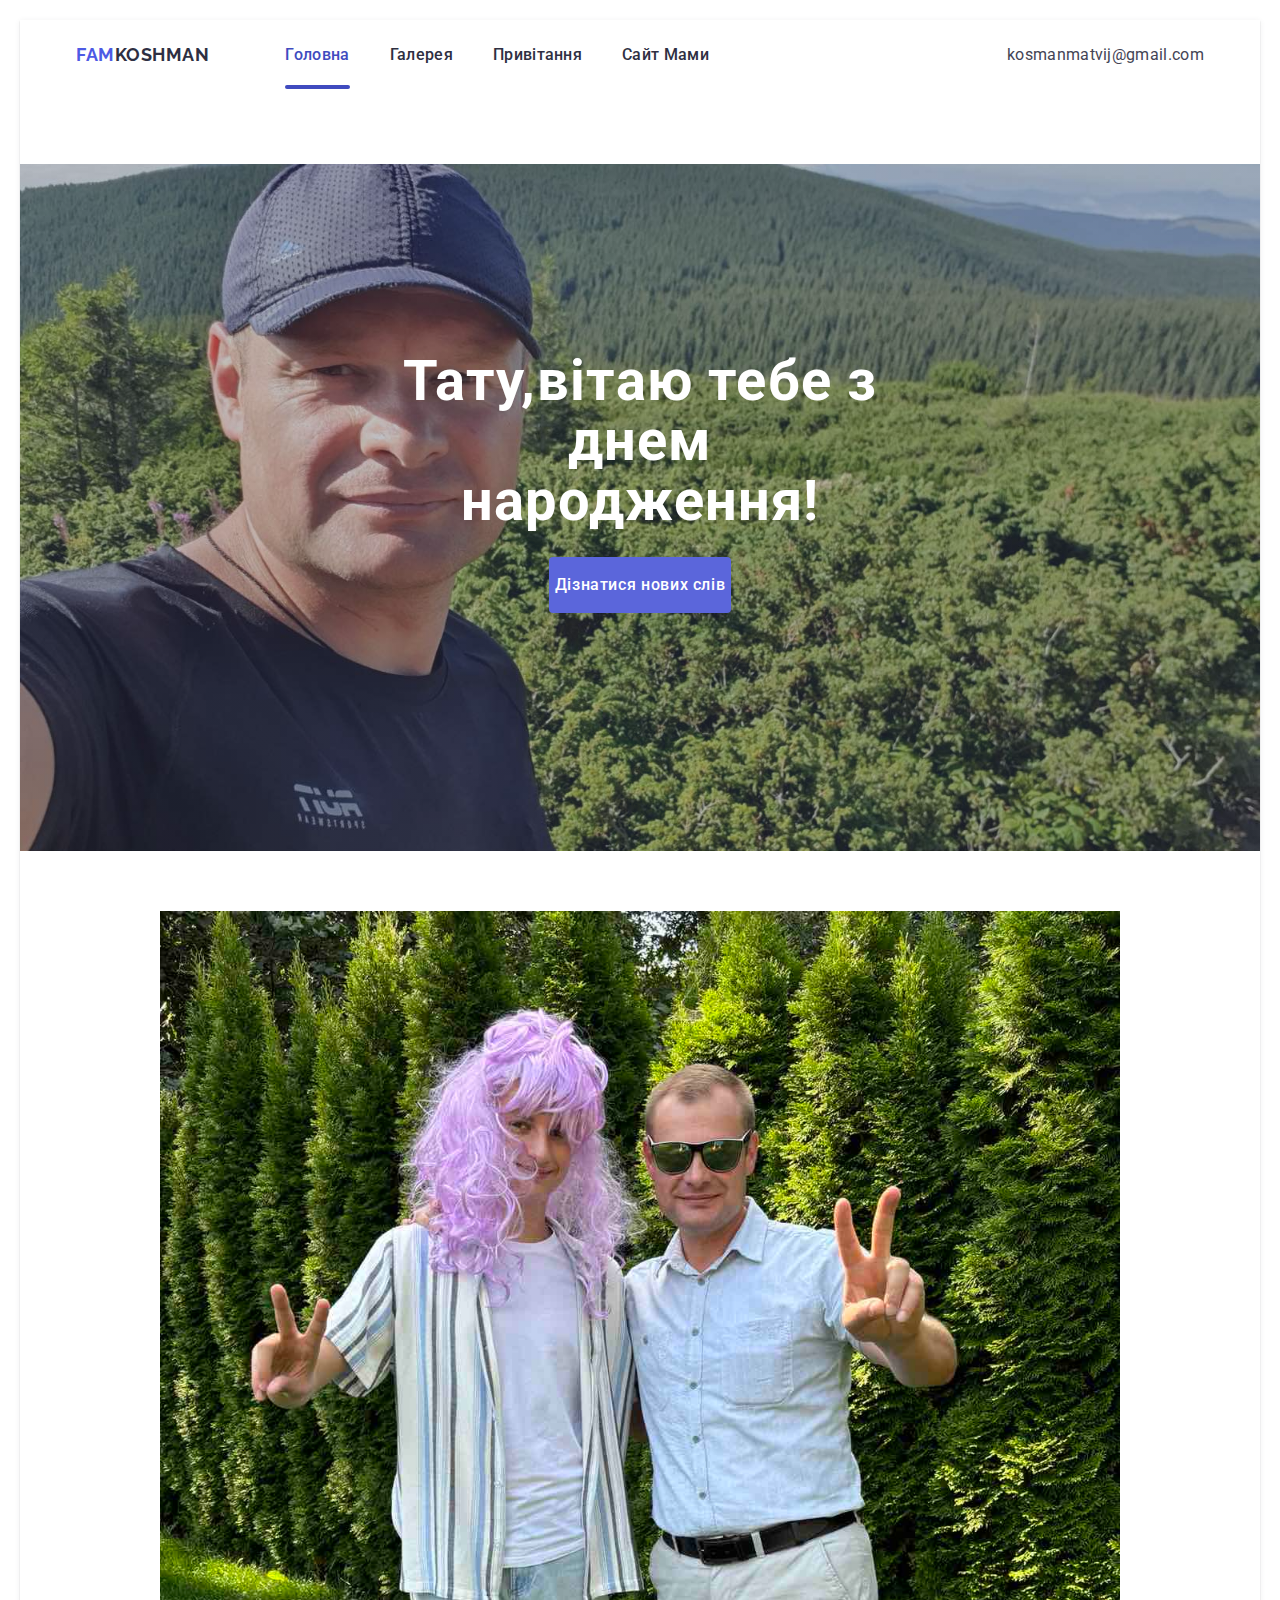
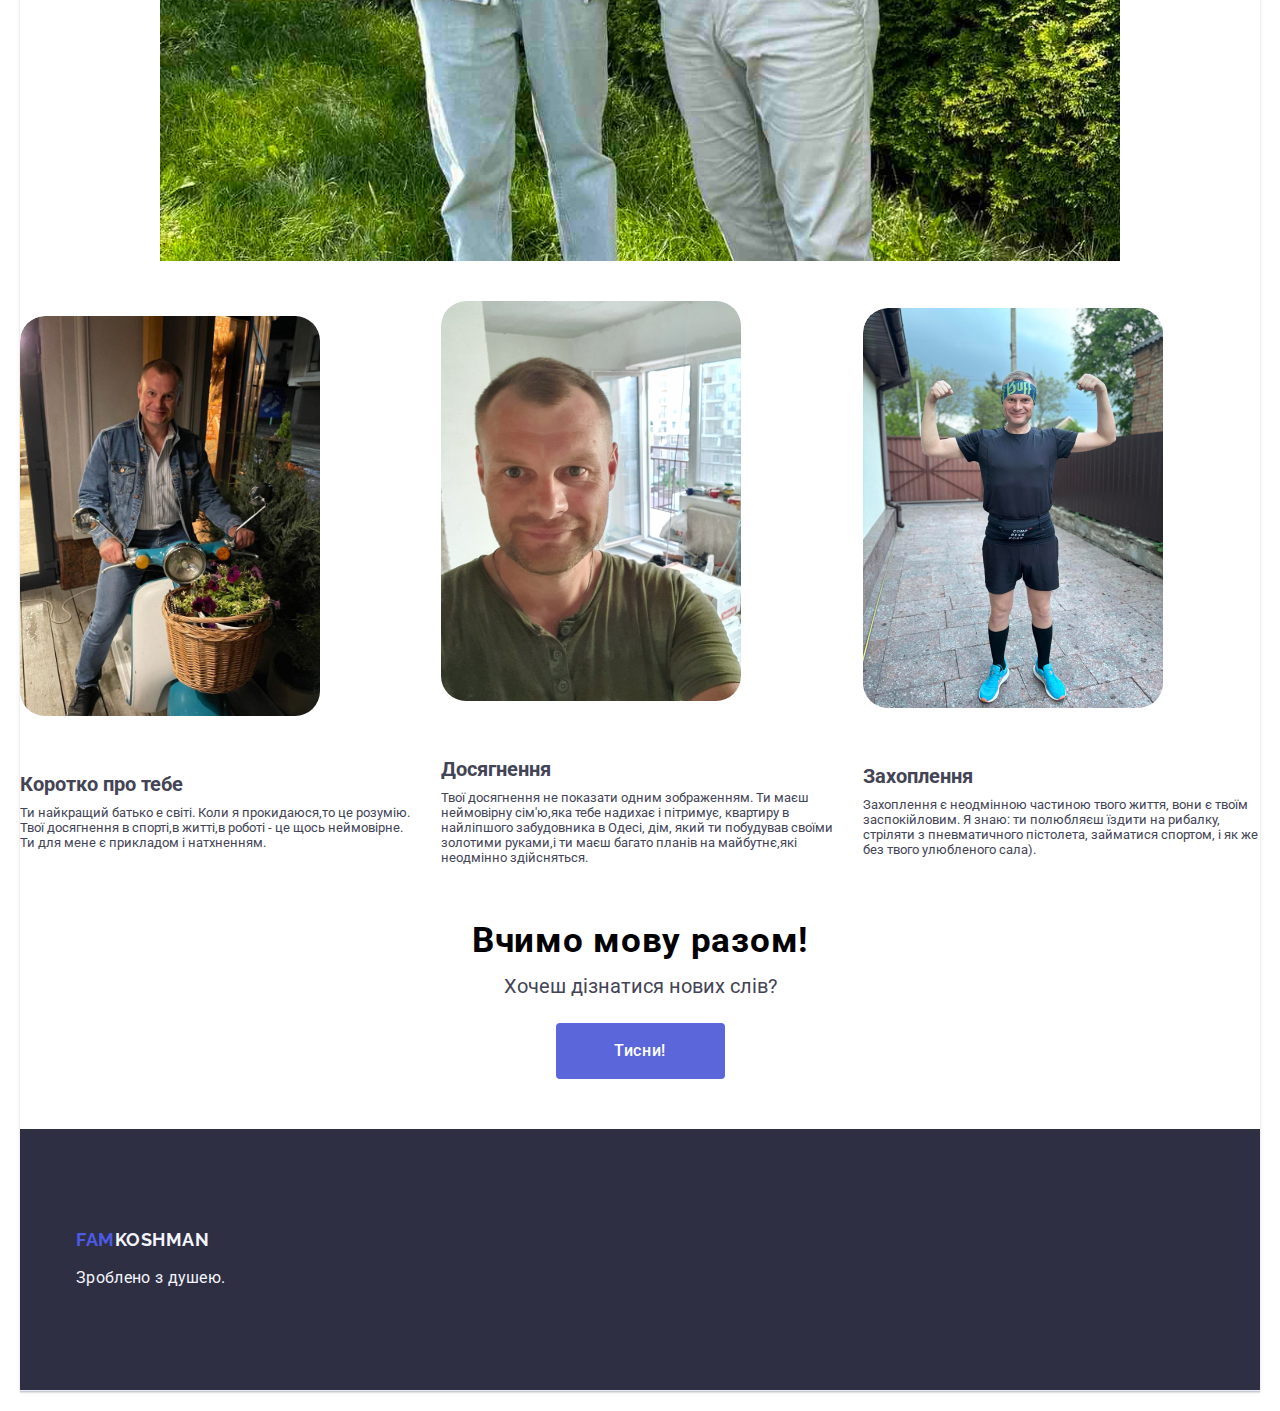
==== commit dde0d7d6: "1212" ====
--- a/index.html
+++ b/index.html
@@ -4,8 +4,7 @@
     <meta charset="UTF-8">
     <meta name="viewport" content="width=device-width, initial-scale=1.0">
     <link rel="stylesheet" href="https://cdnjs.cloudflare.com/ajax/libs/modern-normalize/1.1.0/modern-normalize.min.css">
-    <link rel="stylesheet" href="./css/gallary.css"> <!-- Основний CSS для сторінки галереї -->
-    <link rel="stylesheet" href="./css/style.css"> <!-- Інші загальні стилі -->
+    <link rel="stylesheet" href="./dadSite/css/style.css"> <!-- Інші загальні стилі -->
 
     <script src="script.js"></script>
     <title>Site for you</title>
@@ -24,10 +23,13 @@
                         <a href="./index.html" class="home-text current">Головна</a>
                     </li>
                     <li class="li-header">
-                        <a href="./gallary.html" class="home-text">Галерея</a>
+                        <a href="./dadSite/gallary.html" class="home-text">Галерея</a>
                     </li>
                     <li class="li-header">
-                        <a href="./greeting.html" class="home-text" id="privitannya">Привітання</a>
+                        <a href="./dadSite/greeting.html" class="home-text" id="privitannya">Привітання</a>
+                    </li>
+                    <li class="li-header">
+                        <a href="./mumSite/homePage.html" class="home-text" data-changeSite="Mum">Сайт Мами</a>
                     </li>
                 </ul>
             </nav>
@@ -56,16 +58,16 @@
                     <div class="overflow">
                         <div class="slider-inner">
                             <div class="slide">
-                                <img  alt="work" src="./images/funny_costumes.jpg">
+                                <img  alt="work" src="./dadSite/images/funny_costumes.jpg">
                             </div>
                             <div class="slide"> 
-                                <img  alt="Sea" src="./images/with_mum.jpg">
+                                <img  alt="Sea" src="./dadSite/images/with_mum.jpg">
                             </div>
                             <div class="slide">
-                                <img alt="aquapark" src="./images/shooting.jpg">
+                                <img alt="aquapark" src="./dadSite/images/shooting.jpg">
                             </div>
                             <div class="slide">
-                                <img  alt="run"  src="./images/smoking.jpg">
+                                <img  alt="run"  src="./dadSite/images/smoking.jpg">
                             </div>
                     </div> 
                 </div>
@@ -87,21 +89,21 @@
             <div class="div-about">
                 <ul class="ul-section-three">
                     <li class="li-section-three">
-                        <img src="./images/about_you.jpg" alt="about" class="img-sectione-three">
+                        <img src="./dadSite/images/about_you.jpg" alt="about" class="img-sectione-three">
                         <div class="div-for-text">
                             <h2 class="h2-section-three">Коротко про тебе</h2>
                             <p class="p-section-three">Ти найкращий батько e світі. Коли я прокидаюся,то це розумію. Твої досягнення в спорті,в житті,в роботі - це щось неймовірне. Ти для мене є прикладом і натхненням.</p>
                         </div>
                     </li>
                     <li class="li-section-three">
-                        <img src="./images/odessa-sectione-three.jpg" alt="" class="img-sectione-three">
+                        <img src="./dadSite/images/odessa-sectione-three.jpg" alt="" class="img-sectione-three">
                         <div  class="div-for-text"> 
                             <h2 class="h2-section-three">Досягнення</h2>
                             <p class="p-section-three">Твої досягнення не показати одним зображенням. Ти маєш неймовірну сім'ю,яка тебе надихає і пітримує, квартиру в найліпшого забудовника в Одесі, дім, який ти побудував своїми золотими руками,і ти маєш багато планів на майбутнє,які неодмінно здійсняться.</p>
                         </div>
                     </li>
                     <li class="li-section-three">
-                        <img src="./images/running-sectione-three.jpg" alt="" class="img-sectione-three">
+                        <img src="./dadSite/images/running-sectione-three.jpg" alt="" class="img-sectione-three">
                         <div  class="div-for-text">
                             <h2 class="h2-section-three">Захоплення</h2>
                             <p class="p-section-three">Захоплення є неодмінною частиною твого життя, вони є твоїм заспокійловим. Я знаю: ти полюбляєш їздити на рибалку, стріляти з пневматичного пістолета, займатися спортом, і як же без твого улюбленого сала).</p>
--- a/dadSite/css/style.css
+++ b/dadSite/css/style.css
@@ -0,0 +1,671 @@
+html {
+    scroll-behavior: smooth;
+}
+* {box-sizing: border-box;}
+
+body {
+	font-family: sans-serif;
+	margin: 20px;
+}
+.slider { 
+    position: relative;
+	text-align: center;
+    top: 10px;
+	max-width: 960px; 
+	margin: 0 auto;
+}
+
+.slides .slide{ /*все изображения справа друг от доруга*/
+	width: 25%;
+	float: left;
+}
+
+.slides .slider-inner{
+	width: 400%;
+}
+.overflow{ 
+    height: 950px;
+	width: 100%;
+	overflow: hidden;
+}
+
+ img{ 
+	width: 100%;
+}
+ 
+.slide h2 {
+	margin-top: -50px;
+	background-color: rgba(255, 255, 255, 0.749);
+	padding: 10px 0;
+	position: relative;
+}
+.arrows label {
+	height: 40px;
+	width: 40px;
+}
+.arrows {
+    position: relative;
+    bottom:170px;
+    color: black;
+}
+
+/*настройка переключения и положения для левой стрелки*/
+#switch1:checked ~ .arrows label:nth-child(4), 
+#switch2:checked ~ .arrows label:nth-child(1),
+#switch3:checked ~ .arrows label:nth-child(2),
+#switch4:checked ~ .arrows label:nth-child(3){
+	background: url("data:image/svg+xml,%3Csvg xmlns='http://www.w3.org/2000/svg' viewBox='0 0 512 512' width='40' fill='lightgrey'%3E%3Cpath d='M41.4 233.4c-12.5 12.5-12.5 32.8 0 45.3l160 160c12.5 12.5 32.8 12.5 45.3 0s12.5-32.8 0-45.3L109.3 256 246.6 118.6c12.5-12.5 12.5-32.8 0-45.3s-32.8-12.5-45.3 0l-160 160zm352-160l-160 160c-12.5 12.5-12.5 32.8 0 45.3l160 160c12.5 12.5 32.8 12.5 45.3 0s12.5-32.8 0-45.3L301.3 256 438.6 118.6c12.5-12.5 12.5-32.8 0-45.3s-32.8-12.5-45.3 0z'/%3E%3C/svg%3E") center/cover no-repeat; 
+	float: left;
+	margin: 0 0 0 40px;
+	display: block;
+}
+
+/*настройка переключения и положения для правой стрелки*/
+#switch1:checked ~ .arrows label:nth-child(2),
+#switch2:checked ~ .arrows label:nth-child(3),
+#switch3:checked ~ .arrows label:nth-child(4),
+#switch4:checked ~ .arrows label:nth-child(1) {
+	background: url("data:image/svg+xml,%3Csvg xmlns='http://www.w3.org/2000/svg' viewBox='0 0 512 512' width='40' fill='lightgrey'%3E%3Cpath d='M470.6 278.6c12.5-12.5 12.5-32.8 0-45.3l-160-160c-12.5-12.5-32.8-12.5-45.3 0s-12.5 32.8 0 45.3L402.7 256 265.4 393.4c-12.5 12.5-12.5 32.8 0 45.3s32.8 12.5 45.3 0l160-160zm-352 160l160-160c12.5-12.5 12.5-32.8 0-45.3l-160-160c-12.5-12.5-32.8-12.5-45.3 0s-12.5 32.8 0 45.3L210.7 256 73.4 393.4c-12.5 12.5-12.5 32.8 0 45.3s32.8 12.5 45.3 0z'/%3E%3C/svg%3E") no-repeat center/cover; 
+	float: right;
+	margin: 0 40px 0 0; 
+	display: block;
+}
+
+label, a{ 
+	cursor: pointer;
+}
+/*скрываетвсе radio-input*/
+input[type="radio"]{ 
+	display: none;
+}
+
+#switch1:checked ~ .slides .slider-inner{
+	margin-left: 0;
+}
+
+#switch2:checked ~ .slides .slider-inner{
+	margin-left: -100%;
+}
+
+#switch3:checked ~ .slides .slider-inner{
+	margin-left: -200%;
+}
+
+#switch4:checked ~ .slides .slider-inner{
+	margin-left: -300%;
+}
+
+
+.arrows{ 
+	margin: -29% 0 0 0;
+	width: 100%;
+	height: 50px;
+}
+
+.dots label{
+	border-radius: 10px;
+	display: inline-block; 
+	width: 15px;
+	height: 15px;
+	background: #bbb;
+}
+
+.dots{
+	margin: 23% 0 0;
+	text-align: center;
+}
+
+.dots label:hover{ 
+	background: #76c8ff;
+	border-color: #777 !important;
+}
+
+#switch1:checked ~ .dots label:nth-child(1),
+#switch2:checked ~ .dots label:nth-child(2),
+#switch3:checked ~ .dots label:nth-child(3),
+#switch4:checked ~ .dots label:nth-child(4){
+	background: #18a3dd;
+	border-color: #18a3dd !important;
+}
+
+.slides .slider-inner{ 
+	transition: all 800ms cubic-bezier(0.770, 0.000, 0.175, 1.000);
+}
+
+.arrows label:hover{ 
+	opacity: 0.6;
+}
+
+.arrows label{
+	transition: opacity 0.2s ease-out;
+}
+
+@media (max-width: 480px) {
+	.arrows label {
+		width: 25px;
+		height: 25px;
+	}
+	.slide h2 {
+		font-size: 1.2em;
+		padding: 6px 0;
+	}
+	.dots {
+		margin-top: 16%;
+	}
+	.dots label {
+		width: 10px;
+		height: 10px;
+	}
+}
+h1, h2, h3, h4, h5, h6, p { 
+    margin: 0; 
+} 
+ul { 
+    list-style: none; 
+    padding-left: 0; 
+    margin: 0; 
+}
+
+a {
+    text-decoration: none;
+}
+li {
+    list-style-type: none;
+  }
+body{
+    font-family: 'Roboto', sans-serif;
+    color:  #434455;
+    background-color:#FFFFFF;
+    
+}
+footer{
+    background-color: #2e2f42;
+}
+img{
+    display: block;
+}
+:root {
+    --footer-color:#FFFFFF;
+    --text-color: #F4F4FD;
+    --button-bg-color: #4d5ae5;
+}
+.container {
+    max-width: 100%;
+    width: 1158px;
+    padding: 0 15px;
+    margin: 0 auto;
+}
+.hero{
+    width: 100%;
+    border-bottom: 1px solid #e7e9fc;
+    box-shadow: 0px 2px 1px rgba(46, 47, 66, 0.08), 0px 1px 1px rgba(46, 47, 66, 0.16), 0px 1px 6px rgba(46, 47, 66, 0.08);
+}
+.header-div{
+    display: flex;
+    width: 1158px;
+    margin: 0 auto;
+    padding: 0 15px 0 15px;
+    align-items: center;
+}
+.header-nav{
+    display: flex;
+    align-items: center;
+    margin-right: auto;
+}
+.adress-one{
+    font-style: normal;
+}
+.logo-first-letters {
+    padding-top: 24px;
+    padding-bottom: 24px;
+    font-family: "Raleway",sans-serif;
+    font-weight: 700;
+    font-size: 18px;
+    line-height: 117%;
+    letter-spacing: 0.03em;
+    text-transform: uppercase;
+    color: #4d5ae5;
+    margin-right: 76px;
+}
+.logo-first-letters:hover{
+    color: #404bbf;
+}
+.ul-header{
+    display: flex;
+    gap: 40px;
+    margin: 0;
+    padding-left: 0;
+
+}
+.li-header{
+
+}
+.ul-adress{
+    padding-left: 0;
+    margin: 0;
+    display: flex;
+    gap: 40px;
+}
+.second-logo-letters {
+    color: #2e2f42;
+}
+.home-text {
+    margin: 0;
+    padding: 0;
+    padding-top: 24px;
+    padding-bottom: 24px;
+    font-family: var(--font-family);
+    font-weight: 500;
+    font-size: 16px;
+    line-height: 1.5;
+    letter-spacing: 0.02em;
+    color: #2e2f42;
+    transition: color 250ms cubic-bezier(0.4, 0, 0.2, 1);
+
+
+
+}
+.home-text:hover{
+    color: #404bbf;
+}
+.home-text:focus{
+    color: #404bbf;
+}
+.home-text.current{
+    position: relative;
+    color: #404bbf;
+
+}
+.home-text.current::after{
+    content: '';
+    width: 100%;
+    height: 4px;
+    border-radius: 2px;
+    position: absolute;
+    left: 0;
+    bottom: -1px;
+    background-color: #404BBF;
+}
+
+.adress-start{
+    transition: color 250ms cubic-bezier(0.4, 0, 0.2, 1);
+    font-size: 16px;
+    line-height: 1.5;
+    letter-spacing: 0.02em;
+    color: #434455;
+}
+.adress-start:hover{
+    font-size: 16px;
+    line-height: 1.5;
+    letter-spacing: 0.02em;
+    color: #404bbf;
+}
+.adress-start:focus{
+    font-size: 16px;
+    line-height: 1.5;
+    letter-spacing: 0.02em;
+    color: #404bbf;
+}
+.section-one {
+    background-image: linear-gradient(rgba(72, 74, 109, 0.347), rgba(72, 74, 109, 0.347)), url(../images/bg_section-one.jpg);
+    background-color: #595a8b;
+    padding: 188px 0;
+    background-position: center;
+    background-repeat: no-repeat;
+    max-width: 100%;
+    margin: 0 auto 50px;
+    background-size: cover;
+}
+.visually-hidden {
+    position: absolute;
+    width: 1px;
+    height: 1px;
+    margin: -1px;
+    border: 0;
+    padding: 0;
+    white-space: nowrap;
+    clip-path: inset(100%);
+    clip: rect(0 0 0 0);
+    overflow: hidden;
+  }
+.title-h {
+    color: white;
+    margin-left: auto;
+    margin-right: auto;
+    max-width: 496px;
+    font-size: 56px;
+    line-height: 1.07;
+    text-align: center;
+    letter-spacing: 0.02em;
+}
+.title-button {
+    margin-top: 25px;
+    margin-bottom: 50px;
+    margin-left: auto;
+    margin-right: auto;
+    display: block;
+    min-width: 169px;
+    height: 56px;
+    border: none;
+    cursor: pointer;
+    background-color: 250ms cubic-bezier(0.4, 0, 0.2, 1);
+    border-radius: 4px;
+    cursor: pointer;
+    font-family: "Roboto", sans-serif;
+    font-weight: 500;
+    font-size: 16px;
+    line-height: 1.5;
+    letter-spacing: 0.04em;
+    color: #FFFFFF;
+    background-color: #5b66db;
+    transition: background-color 250ms cubic-bezier(0.4, 0, 0.2, 1);
+    
+}
+.dot.active {
+    background-color: #717171;
+}
+
+.title-button:hover{
+    cursor: pointer;
+    background-color: #404BBF;
+}
+.title-button:focus{
+    cursor: pointer;
+    background-color: #404BBF;
+}
+.header-div {
+    margin-bottom: 75px;
+}
+.img-sectione-three{
+    width: 300px;
+    height: 400px;
+    border-radius: 25px;
+}
+.h2-section-three {
+    font-size: 28px;
+    font-weight: bold;
+    font-size: 20px;
+}
+.p-section-three {
+    font-size: 20px;
+    margin-top: 10px;
+    font-size: 13px;
+}
+.ul-section-three {
+    align-items: center;
+    justify-content: center;
+    padding-left: 0;
+     margin: 0;
+    display: flex;
+    gap: 24px;
+}
+.li-section-three {
+    border-radius: 25px;
+    width: 400px;
+    background-color: #FFFFFF;
+    display: inline-block; /* Строчно-блочный элемент */
+    overflow: hidden;
+}
+.li-section-three img {
+    border-radius: 25px;
+    transition: 1s; /* Время эффекта */
+    display: block; /* Убираем небольшой отступ снизу */
+}
+.li-section-three img:hover {
+    border-radius: 25px;
+    border-radius: 25px;
+    transform: scale(1.2); /* Увеличиваем масштаб */
+   }
+.div-for-text {
+    padding: 32px 0;
+    margin-top: 25px;
+}
+.about-dad{
+    margin-top: 50px;
+}
+
+.footer-last{
+    padding: 100px 0;
+}
+.footer-logo{
+    display: inline-block;
+    margin-bottom: 16px;
+    font-family: "Raleway", sans-serif;
+    font-weight: 700;
+    font-size: 18px;
+    line-height: 1.17;
+    letter-spacing: 0.03em;
+    text-transform: uppercase;
+    color: #4d5ae5;
+}
+.footer-second-letter{
+    color: #f4f4fd;
+}
+
+.p-footer{
+    max-width: 264px;
+    line-height: 1.5;
+    color: var(--text-color);
+    letter-spacing: 0.02em;
+}
+.new-words {
+    margin-top: 25px;
+    margin-bottom: 20px;
+}
+.div-section-words {
+}
+.title-section-words {
+    color: black;
+    font-weight: bolder;
+    margin-left: auto;
+    margin-right: auto;
+    max-width: 100%;
+    font-size: 35px;
+    line-height: 1.07;
+    text-align: center;
+    letter-spacing: 0.02em;
+}
+.p-section-words {
+    margin-right: auto;
+    margin-left: auto;
+    text-align: center;
+    margin-top: 15px;
+    font-size: 20px;
+}
+.button-section-words {
+    margin-top: 25px;
+    margin-bottom: 50px;
+    margin-left: auto;
+    margin-right: auto;
+    display: block;
+    min-width: 169px;
+    height: 56px;
+    border: none;
+    cursor: pointer;
+    background-color: 250ms cubic-bezier(0.4, 0, 0.2, 1);
+    border-radius: 4px;
+    cursor: pointer;
+    font-family: "Roboto", sans-serif;
+    font-weight: 500;
+    font-size: 16px;
+    line-height: 1.5;
+    letter-spacing: 0.04em;
+    color: #FFFFFF;
+    background-color: #5b66db;
+    transition: background-color 250ms cubic-bezier(0.4, 0, 0.2, 1);
+}
+.button-section-words:hover{
+    cursor: pointer;
+    background-color: #404BBF;
+}
+.button-section-words:focus{
+    cursor: pointer;
+    background-color: #404BBF;
+}
+.new-word {
+    font-size: 28px;
+    color: black;
+    font-weight: bolder;
+    margin-top: 10px;
+    margin-left: auto;
+    margin-right: auto;
+    text-align: center;
+    margin-bottom: 25px;
+}
+@media (max-width: 768px) {
+    .adress-one{
+        visibility: hidden;
+    }
+    .hero {
+      padding: 40px 20px;
+    }
+    .hero h1 {
+      font-size: 2.5rem;
+    }
+    .hero p {
+      font-size: 1rem;
+    }
+    .header-div,
+    .slider,
+    .about-dad {
+        width: 100%;
+    }
+
+    .slide h2 {
+        font-size: 1.2em;
+    }
+
+    .arrows label {
+        width: 25px;
+        height: 25px;
+    }
+
+    .dots label {
+        bottom: 50px;
+        width: 8px;
+        height: 8px;
+    }
+
+    .img-sectione-three {
+        width: 100%;
+        height: auto;
+    }
+
+    .ul-section-three {
+        flex-direction: column;
+        gap: 16px;
+    }
+
+    .li-section-three {
+        width: 100%;
+    }
+      /* Зменшення розміру тексту та елементів для менших екранів */
+      .title-h {
+        font-size: 2em;
+    }
+    .title-button {
+        padding: 10px;
+        font-size: 1em;
+    }
+    .arrows label {
+        width: 30px;
+        height: 30px;
+    }
+    .dots label {
+        width: 10px;
+        height: 10px;
+    }
+    .overflow {
+        height: auto;
+    }
+    .slides .slide img {
+        width: 100%;
+        height: auto;
+    }
+    .ul-header, .ul-adress {
+        gap: 20px;
+    }
+    .header-div {
+        flex-direction: column;
+        align-items: flex-start;
+    }
+}
+
+  
+  
+  /* Адаптивні стилі для маленьких екранів */
+  @media (max-width: 480px) {
+    .adress-one{
+        visibility: hidden;
+    }
+    .title-h {
+        font-size: 1.5em;
+    }
+    .title-button {
+        padding: 8px 12px;
+        font-size: 14px;
+    }
+    .hero {
+      padding: 20px 10px;
+    }
+    .hero h1 {
+      font-size: 2rem;
+    }
+    .hero p {
+      font-size: 0.9rem;
+    }
+    .header-div {
+        flex-direction: column;
+    }
+    .logo-first-letters,
+    .ul-header {
+        text-align: center;
+        margin-bottom: 10px;
+    }
+    .slider {
+        max-width: 100%;
+        padding: 0;
+    }
+    .dots {
+        margin-top: 20px;
+    }
+    .adress-start {
+        font-size: 0.9em;
+    }
+    .title-h {
+        font-size: 32px;
+    }
+
+    .title-button {
+        font-size: 14px;
+        padding: 10px;
+    }
+
+    .slide h2 {
+        font-size: 1em;
+    }
+
+    .dots {
+        margin-top: 10%;
+    }
+
+    .p-section-three,
+    .h2-section-three {
+        font-size: 14px;
+    }
+    .div-for-text h2 {
+        font-size: 1.2em;
+    }
+    .p-section-three {
+        font-size: 0.9em;
+    }
+    .div-for-text {
+        padding: 10px;
+    }
+    
+}
+
+.dot.active {
+    background-color: #717171;
+}
+
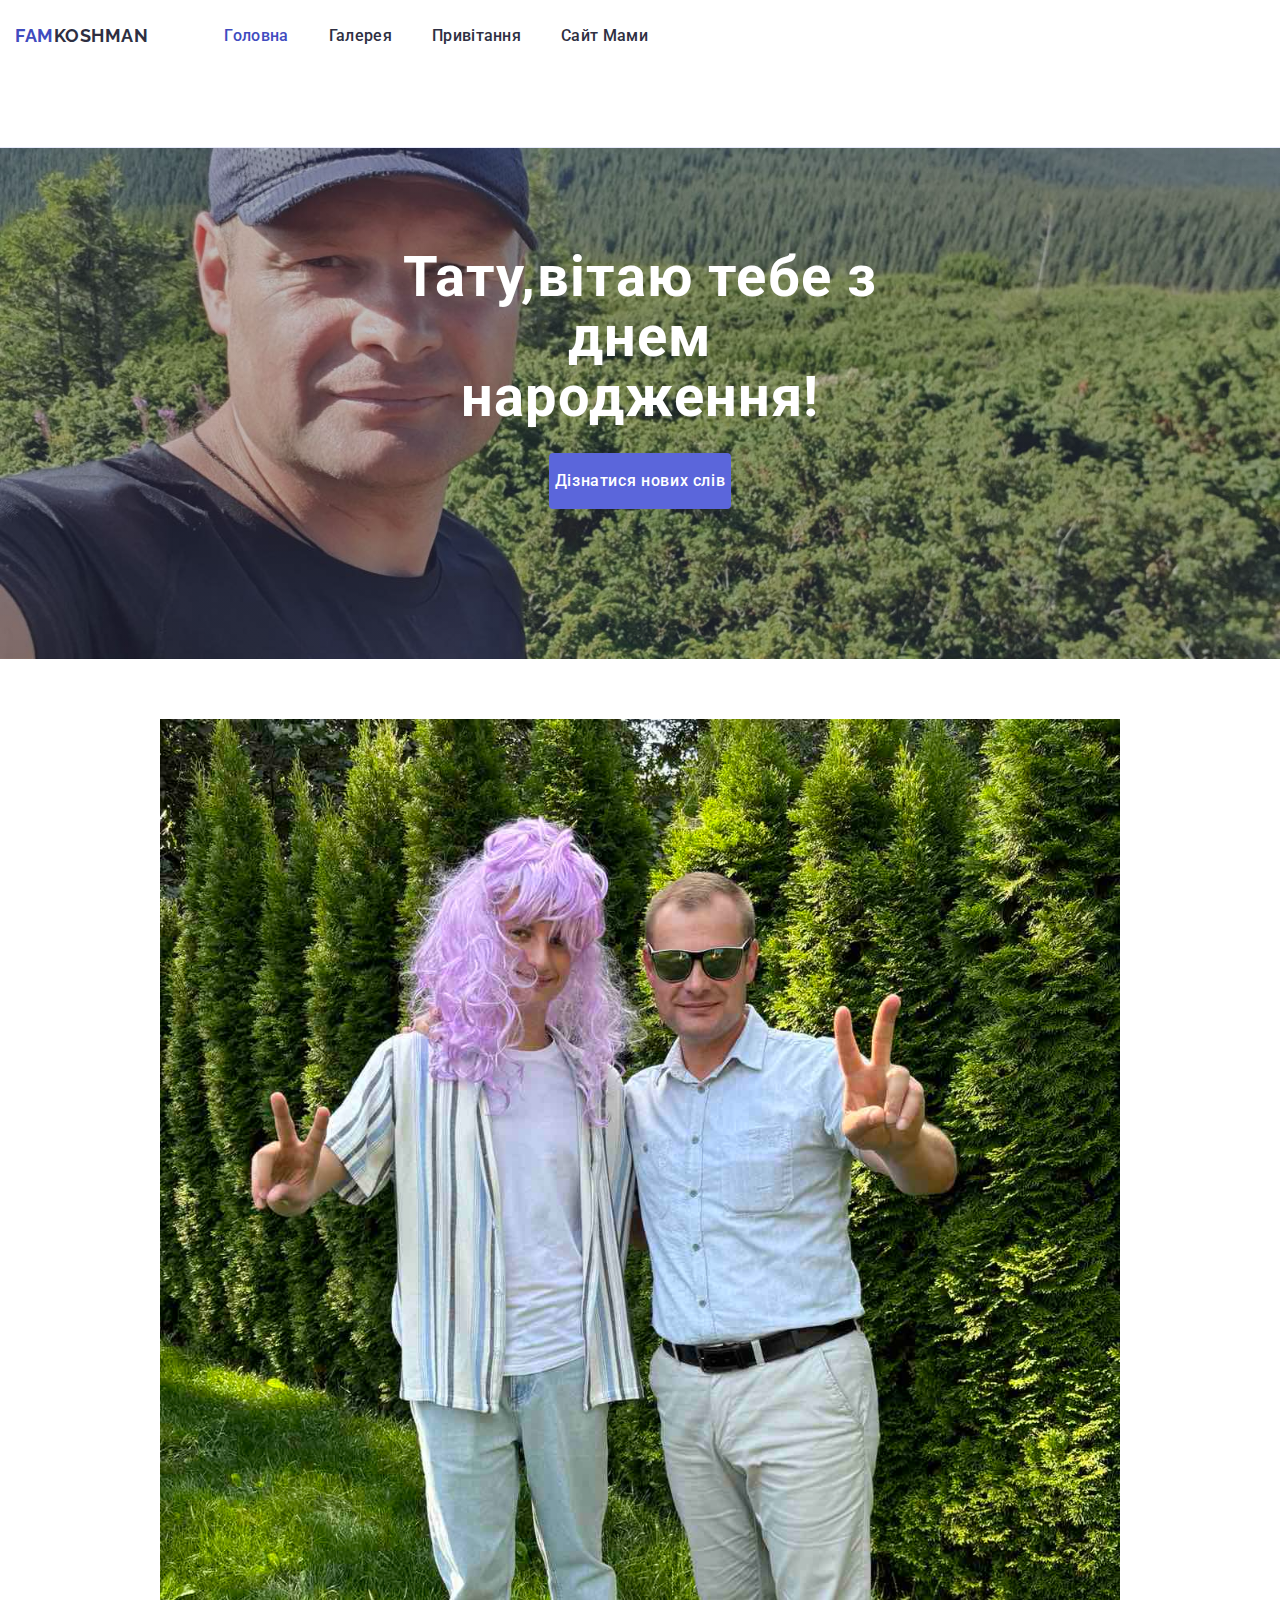
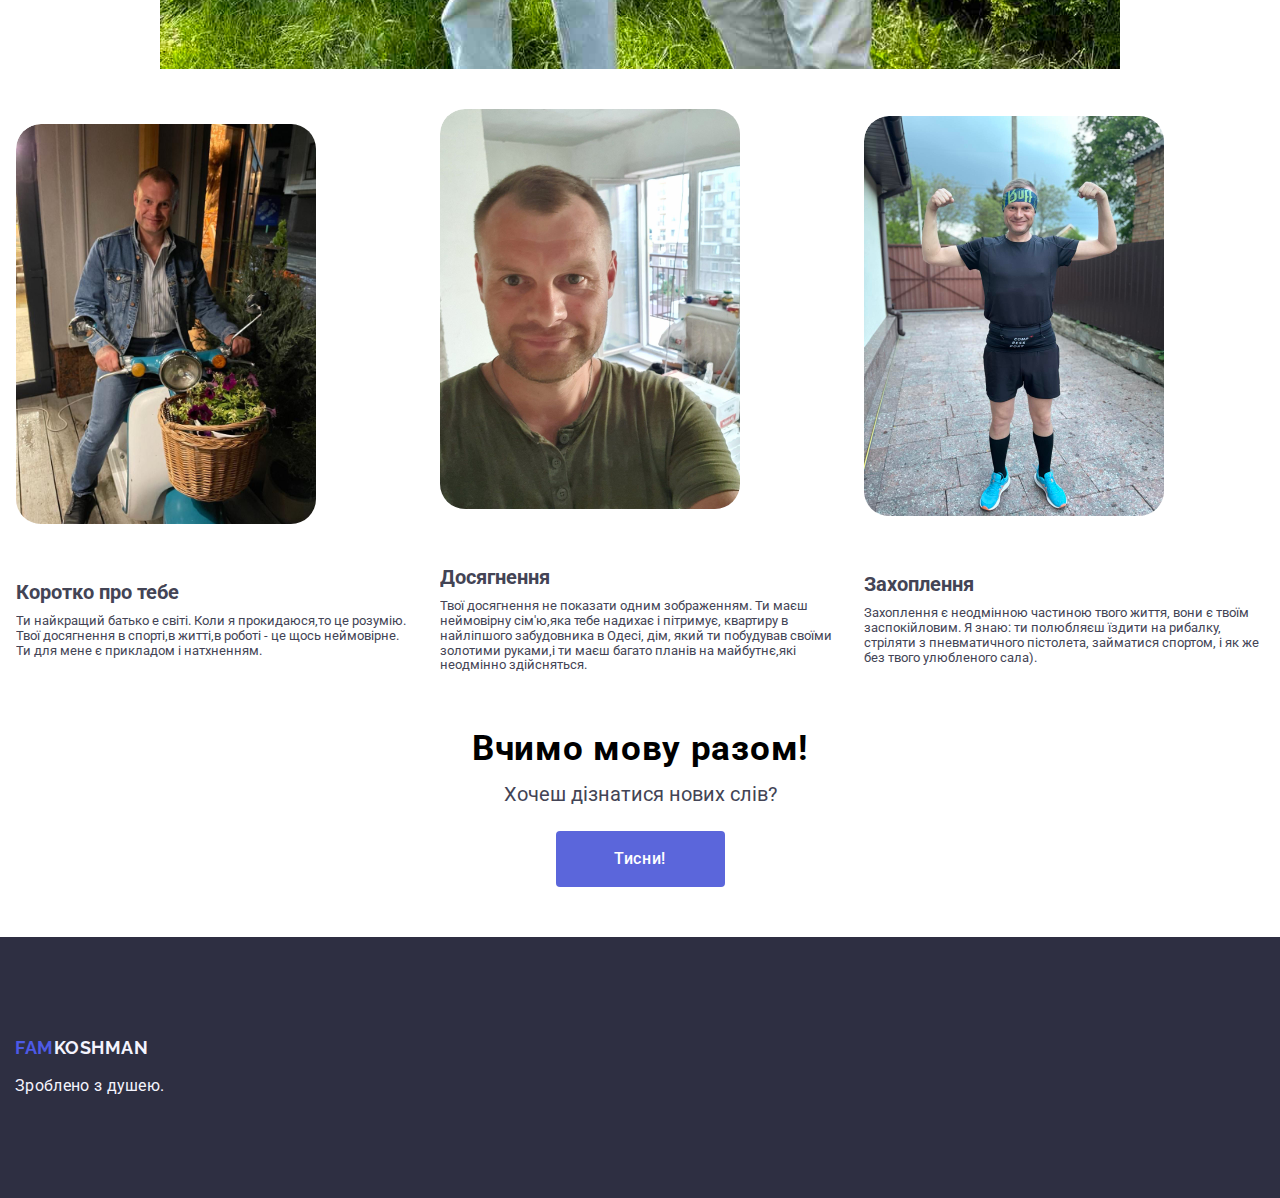
==== commit a49794ad: "final changes" ====
--- a/index.html
+++ b/index.html
@@ -17,7 +17,7 @@
     <header class="hero">
         <div class="header-div container">
             <nav class="header-nav">
-                <a href="./index.html" class="logo-first-letters">Fam<span class="second-logo-letters">Koshman</span></a>
+                <a href="./homePage.html" class="logo-first-letters">Fam<span class="second-logo-letters">Koshman</span></a>
                 <ul class="ul-header">
                     <li class="li-header">
                         <a href="./index.html" class="home-text current">Головна</a>
@@ -29,8 +29,21 @@
                         <a href="./dadSite/greeting.html" class="home-text" id="privitannya">Привітання</a>
                     </li>
                     <li class="li-header">
-                        <a href="./mumSite/homePage.html" class="home-text" data-changeSite="Mum">Сайт Мами</a>
+                        <a href="./mumSite/homePage.html" class="home-text" id="privitannya">Сайт Мами</a>
                     </li>
+                    <li class="li-header">
+                        <button class="header-btn" type="button" onclick="openNav()">
+                            <img class="burger" src="./mumSite/img/buerger_menu.png" alt="">
+                          </button>
+                    </li>
+                    <div id="mySidenav" class="sidenav">
+                        <a href="javascript:void(0)" class="closebtn" onclick="closeNav()">&times;</a>
+                        <a href="./index.html">Головна</a>
+                        <a href="./dadSite/gallary.html" >Галерея</a>
+                        <a href="./dadSite/greeting.html">Привітання</a>
+                        <a href="./mumSite/homePage.html">Сайт Мами</a>
+                      </div>
+                   
                 </ul>
             </nav>
             <address class="adress-one">
@@ -41,6 +54,7 @@
                 </ul>
             </address>
         </div>
+    </header>
     <main>
         <section class="section-one">
             <div class="div-section-one container">
@@ -129,6 +143,15 @@
         </div>
     </footer>
     <script>
+        const burgerButton = document.querySelector('.header-btn');
+    function openNav() {
+        document.getElementById("mySidenav").style.width = "100%";
+    }
+
+/* Close/hide the sidenav */
+function closeNav() {
+  document.getElementById("mySidenav").style.width = "0";
+}
         const words = [
             "Ідіть у сраку!",
             "Напийся з гівна юшки!",
--- a/dadSite/css/style.css
+++ b/dadSite/css/style.css
@@ -3,10 +3,6 @@
 }
 * {box-sizing: border-box;}
 
-body {
-	font-family: sans-serif;
-	margin: 20px;
-}
 .slider { 
     position: relative;
 	text-align: center;
@@ -183,26 +179,23 @@
 }
 img{
     display: block;
+    
 }
 :root {
     --footer-color:#FFFFFF;
     --text-color: #F4F4FD;
-    --button-bg-color: #4d5ae5;
+    --button-bg-color: #404BBF;
 }
 .container {
-    max-width: 100%;
-    width: 1158px;
     padding: 0 15px;
     margin: 0 auto;
 }
 .hero{
-    width: 100%;
     border-bottom: 1px solid #e7e9fc;
     box-shadow: 0px 2px 1px rgba(46, 47, 66, 0.08), 0px 1px 1px rgba(46, 47, 66, 0.16), 0px 1px 6px rgba(46, 47, 66, 0.08);
 }
 .header-div{
     display: flex;
-    width: 1158px;
     margin: 0 auto;
     padding: 0 15px 0 15px;
     align-items: center;
@@ -220,96 +213,361 @@
     padding-bottom: 24px;
     font-family: "Raleway",sans-serif;
     font-weight: 700;
-    font-size: 18px;
+    font-size: 16px;
     line-height: 117%;
     letter-spacing: 0.03em;
     text-transform: uppercase;
-    color: #4d5ae5;
+    color: #404BBF;
     margin-right: 76px;
 }
 .logo-first-letters:hover{
-    color: #404bbf;
+    color: #404BBF;
 }
 .ul-header{
     display: flex;
-    gap: 40px;
     margin: 0;
     padding-left: 0;
-
-}
-.li-header{
 
 }
 .ul-adress{
     padding-left: 0;
     margin: 0;
     display: flex;
-    gap: 40px;
 }
 .second-logo-letters {
     color: #2e2f42;
 }
+.header-btn {
+    position: absolute;
+    top: 16px;
+    right: 35px;
+    background-color: transparent;
+    border: none;
+    padding: 0;
+    fill: #2f2f37;
+    line-height: 0;
+    display: block;
+}
+.burger{
+    width: 34px;
+    height: 34px;
+}
 .home-text {
-    margin: 0;
-    padding: 0;
-    padding-top: 24px;
-    padding-bottom: 24px;
-    font-family: var(--font-family);
-    font-weight: 500;
-    font-size: 16px;
-    line-height: 1.5;
-    letter-spacing: 0.02em;
-    color: #2e2f42;
-    transition: color 250ms cubic-bezier(0.4, 0, 0.2, 1);
-
-
-
-}
-.home-text:hover{
-    color: #404bbf;
-}
-.home-text:focus{
-    color: #404bbf;
-}
-.home-text.current{
-    position: relative;
-    color: #404bbf;
-
-}
-.home-text.current::after{
-    content: '';
-    width: 100%;
-    height: 4px;
-    border-radius: 2px;
+    display: none;
+
+
+}
+.adress-one{
+    display: none;
+}
+.adress-start{
+
+    display: none;
+}
+@media only screen and (min-width:768px){
+    .ul-header{
+        gap: 15px;
+    }
+    .header-btn {
+        background-color: transparent;
+        border: none;
+        padding: 0;
+        fill: #2f2f37;
+        line-height: 0;
+        display: block;
+        visibility: hidden;
+    }
+    .container {
+        max-width: 100%;
+        padding: 0 15px;
+        margin: 0 auto;
+    }
+    .hero{
+        width: 100%;
+        border-bottom: 1px solid #e7e9fc;
+        box-shadow: 0px 2px 1px rgba(46, 47, 66, 0.08), 0px 1px 1px rgba(46, 47, 66, 0.16), 0px 1px 6px rgba(46, 47, 66, 0.08);
+    }
+    .header-div{
+        display: flex;
+        margin: 0 auto;
+        padding: 0 15px 0 15px;
+        align-items: center;
+    }
+    .header-nav{
+        display: flex;
+        align-items: center;
+        margin-right: auto;
+    }
+    .adress-one{
+        font-style: normal;
+    }
+    .logo-first-letters {
+        padding-top: 24px;
+        padding-bottom: 24px;
+        font-family: "Raleway",sans-serif;
+        font-weight: 700;
+        font-size: 18px;
+        line-height: 117%;
+        letter-spacing: 0.03em;
+        text-transform: uppercase;
+        color: #404BBF;
+        margin-right: 76px;
+    }
+    .logo-first-letters:hover{
+        color: #404BBF;
+    }
+    .ul-header{
+        display: flex;
+        gap: 20px;
+        margin: 0;
+        padding-left: 0;
+    
+    }
+    .ul-adress{
+        padding-left: 0;
+        margin: 0;
+        display: flex;
+        gap: 40px;
+    }
+    .second-logo-letters {
+        color: #2e2f42;
+    }
+    .home-text {
+        display: block;
+
+        margin: 0;
+        padding: 0;
+        padding-top: 24px;
+        padding-bottom: 24px;
+        font-family: var(--font-family);
+        font-weight: 500;
+        font-size: 16px;
+        line-height: 1.5;
+        letter-spacing: 0.02em;
+        color: #2e2f42;
+        transition: color 250ms cubic-bezier(0.4, 0, 0.2, 1);
+    
+    
+    
+    }
+    .home-text:hover{
+        color: #404BBF;
+    }
+    .home-text:focus{
+        color: #404BBF;
+    }
+    .home-text.current{
+        position: relative;
+        color: #404BBF;
+    
+    }
+    .home-text.current::after{
+        content: '';
+        height: 4px;
+        border-radius: 2px;
+        position: absolute;
+        left: 0;
+        bottom: -1px;
+        background-color: #404BBF;
+    }
+    
+    .adress-start{
+        display: block;
+        transition: color 250ms cubic-bezier(0.4, 0, 0.2, 1);
+        font-size: 16px;
+        line-height: 1.5;
+        letter-spacing: 0.02em;
+        color: #434455;
+    }
+    .adress-start:hover{
+        font-size: 16px;
+        line-height: 1.5;
+        letter-spacing: 0.02em;
+        color: #404BBF;
+    }
+    .adress-start:focus{
+        font-size: 16px;
+        line-height: 1.5;
+        letter-spacing: 0.02em;
+        color: #404BBF;
+    }
+    
+    
+}
+@media only screen and (min-width: 1280px) {
+    .header-btn {
+        background-color: transparent;
+        border: none;
+        padding: 0;
+        fill: #2f2f37;
+        line-height: 0;
+        display: block;
+        visibility: hidden;
+    }
+    .container {
+        max-width: 100%;
+        padding: 0 15px;
+        margin: 0 auto;
+    }
+    .hero{
+        width: 100%;
+        border-bottom: 1px solid #e7e9fc;
+        box-shadow: 0px 2px 1px rgba(46, 47, 66, 0.08), 0px 1px 1px rgba(46, 47, 66, 0.16), 0px 1px 6px rgba(46, 47, 66, 0.08);
+    }
+    .header-div{
+        display: flex;
+        margin: 0 auto;
+        padding: 0 15px 0 15px;
+        align-items: center;
+    }
+    .header-nav{
+        display: flex;
+        align-items: center;
+        margin-right: auto;
+    }
+    .adress-one{
+        font-style: normal;
+    }
+    .logo-first-letters {
+        padding-top: 24px;
+        padding-bottom: 24px;
+        font-family: "Raleway",sans-serif;
+        font-weight: 700;
+        font-size: 18px;
+        line-height: 117%;
+        letter-spacing: 0.03em;
+        text-transform: uppercase;
+        color: #404BBF;
+        margin-right: 76px;
+    }
+    .logo-first-letters:hover{
+        color: #404BBF;
+    }
+    .ul-header{
+        display: flex;
+        gap: 40px;
+        margin: 0;
+        padding-left: 0;
+    
+    }
+    .ul-adress{
+        padding-left: 0;
+        margin: 0;
+        display: flex;
+        gap: 40px;
+    }
+    .second-logo-letters {
+        color: #2e2f42;
+    }
+    .home-text {
+        margin: 0;
+        padding: 0;
+        padding-top: 24px;
+        padding-bottom: 24px;
+        font-family: var(--font-family);
+        font-weight: 500;
+        font-size: 16px;
+        line-height: 1.5;
+        letter-spacing: 0.02em;
+        color: #2e2f42;
+        transition: color 250ms cubic-bezier(0.4, 0, 0.2, 1);
+    
+    
+    
+    }
+    .home-text:hover{
+        color: #404BBF;
+    }
+    .home-text:focus{
+        color: #404BBF;
+    }
+    .home-text.current{
+        position: relative;
+        color: #404BBF;
+    
+    }
+    .home-text.current::after{
+        content: '';
+        height: 4px;
+        border-radius: 2px;
+        position: absolute;
+        left: 0;
+        bottom: -1px;
+        background-color: #404BBF;
+    }
+    
+    .adress-start{
+        transition: color 250ms cubic-bezier(0.4, 0, 0.2, 1);
+        font-size: 16px;
+        line-height: 1.5;
+        letter-spacing: 0.02em;
+        color: #434455;
+    }
+    .adress-start:hover{
+        font-size: 16px;
+        line-height: 1.5;
+        letter-spacing: 0.02em;
+        color: #404BBF;
+    }
+    .adress-start:focus{
+        font-size: 16px;
+        line-height: 1.5;
+        letter-spacing: 0.02em;
+        color: #404BBF;
+    }
+}
+.sidenav {
+    height: 100%; /* 100% Full-height */
+    width: 0; /* 0 width - change this with JavaScript */
+    position: fixed; /* Stay in place */
+    z-index: 1; /* Stay on top */
+    top: 0; /* Stay at the top */
+    left: 0;
+    background-color: #111; /* Black*/
+    overflow-x: hidden; /* Disable horizontal scroll */
+    padding-top: 60px; /* Place content 60px from the top */
+    transition: 0.5s; /* 0.5 second transition effect to slide in the sidenav */
+  }
+  
+  /* The navigation menu links */
+  .sidenav a {
+    padding: 8px 8px 8px 32px;
+    text-decoration: none;
+    font-size: 25px;
+    color: #818181;
+    display: block;
+    transition: 0.3s;
+  }
+  
+  /* When you mouse over the navigation links, change their color */
+  .sidenav a:hover {
+    color: #f1f1f1;
+  }
+  
+  /* Position and style the close button (top right corner) */
+  .sidenav .closebtn {
     position: absolute;
-    left: 0;
-    bottom: -1px;
-    background-color: #404BBF;
-}
-
-.adress-start{
-    transition: color 250ms cubic-bezier(0.4, 0, 0.2, 1);
-    font-size: 16px;
-    line-height: 1.5;
-    letter-spacing: 0.02em;
-    color: #434455;
-}
-.adress-start:hover{
-    font-size: 16px;
-    line-height: 1.5;
-    letter-spacing: 0.02em;
-    color: #404bbf;
-}
-.adress-start:focus{
-    font-size: 16px;
-    line-height: 1.5;
-    letter-spacing: 0.02em;
-    color: #404bbf;
-}
+    top: 0;
+    right: 25px;
+    font-size: 36px;
+    /* margin-left: 50px; */
+  }
+  
+  /* Style page content - use this if you want to push the page content to the right when you open the side navigation */
+  #main {
+    transition: margin-left .5s;
+    padding: 20px;
+  }
+  
+  /* On smaller screens, where height is less than 450px, change the style of the sidenav (less padding and a smaller font size) */
+  @media screen and (max-height: 450px) {
+    .sidenav {padding-top: 15px;}
+    .sidenav a {font-size: 18px;}
+  } 
 .section-one {
     background-image: linear-gradient(rgba(72, 74, 109, 0.347), rgba(72, 74, 109, 0.347)), url(../images/bg_section-one.jpg);
     background-color: #595a8b;
-    padding: 188px 0;
+    padding: 100px 0;
     background-position: center;
     background-repeat: no-repeat;
     max-width: 100%;
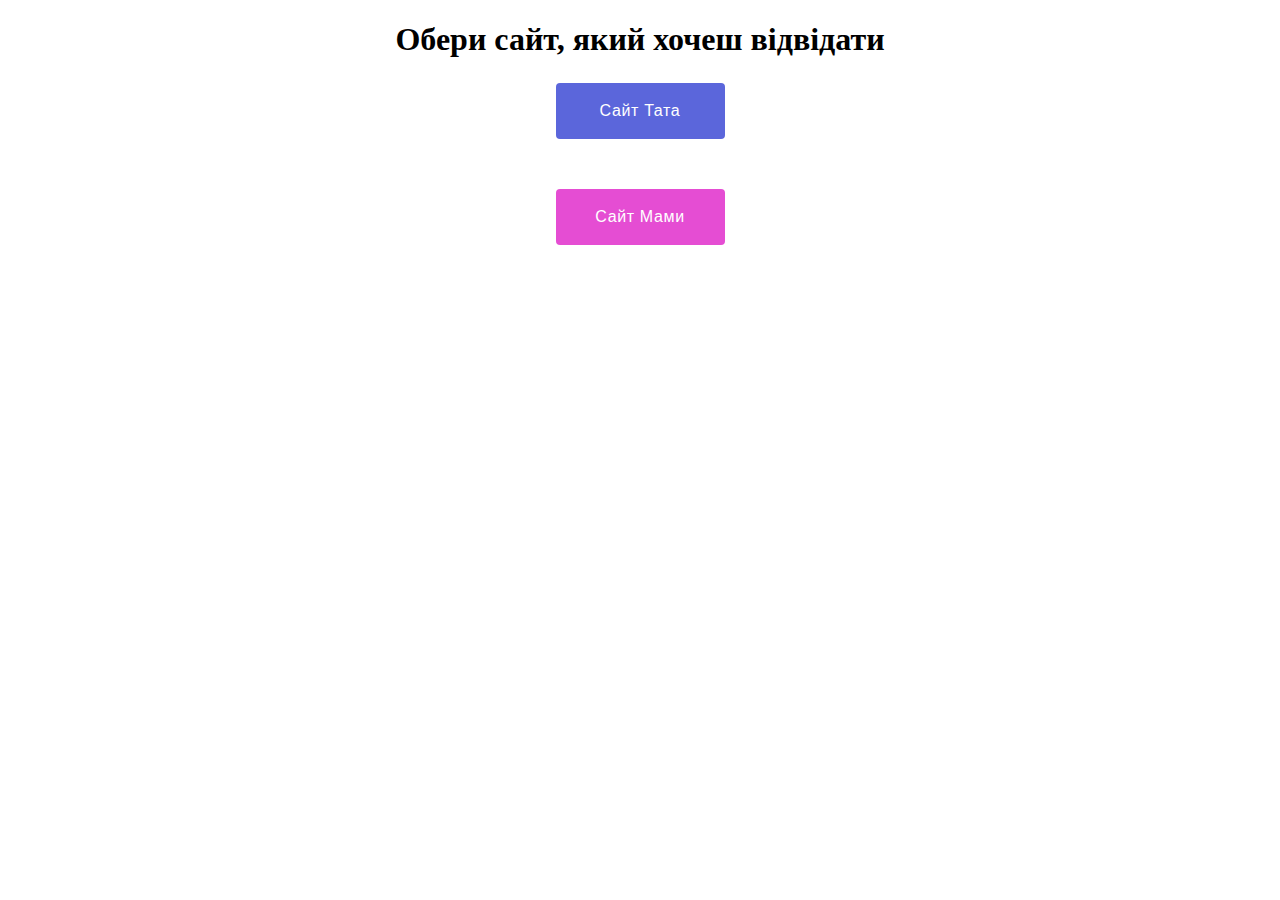
==== commit 6c3dc2f6: "final changes" ====
--- a/index.html
+++ b/index.html
@@ -3,187 +3,90 @@
 <head>
     <meta charset="UTF-8">
     <meta name="viewport" content="width=device-width, initial-scale=1.0">
-    <link rel="stylesheet" href="https://cdnjs.cloudflare.com/ajax/libs/modern-normalize/1.1.0/modern-normalize.min.css">
-    <link rel="stylesheet" href="./dadSite/css/style.css"> <!-- Інші загальні стилі -->
+    <title>Document</title>
+    <style>
+        .title-button {
+    margin-top: 25px;
+    margin-bottom: 50px;
+    margin-left: auto;
+    margin-right: auto;
+    display: block;
+    min-width: 169px;
+    height: 56px;
+    border: none;
+    cursor: pointer;
+    background-color: 250ms cubic-bezier(0.4, 0, 0.2, 1);
+    border-radius: 4px;
+    cursor: pointer;
+    font-family: "Roboto", sans-serif;
+    font-weight: 500;
+    font-size: 16px;
+    line-height: 1.5;
+    letter-spacing: 0.04em;
+    color: #FFFFFF;
+    background-color: #5b66db;
+    transition: background-color 250ms cubic-bezier(0.4, 0, 0.2, 1);
+    
+}
 
-    <script src="script.js"></script>
-    <title>Site for you</title>
-    <link rel="preconnect" href="https://fonts.googleapis.com">
-    <link rel="preconnect" href="https://fonts.gstatic.com" crossorigin>
-    <link href="https://fonts.googleapis.com/css2?family=Raleway:wght@400;700&display=swap" rel="stylesheet">
-    <link href="https://fonts.googleapis.com/css2?family=Raleway:wght@700&family=Roboto:wght@400;500;700&display=swap" rel="stylesheet">
+.title-button:hover{
+    cursor: pointer;
+    background-color: #404BBF;
+}
+.title-button:focus{
+    cursor: pointer;
+    background-color: #404BBF;
+}
+.title-button2 {
+    margin-top: 25px;
+    margin-bottom: 50px;
+    margin-left: auto;
+    margin-right: auto;
+    display: block;
+    min-width: 169px;
+    height: 56px;
+    border: none;
+    cursor: pointer;
+    background-color: 250ms cubic-bezier(0.4, 0, 0.2, 1);
+    border-radius: 4px;
+    cursor: pointer;
+    font-family: "Roboto", sans-serif;
+    font-weight: 500;
+    font-size: 16px;
+    line-height: 1.5;
+    letter-spacing: 0.04em;
+    color: #FFFFFF;
+    background-color: #e54dd3;
+    transition: background-color 250ms cubic-bezier(0.4, 0, 0.2, 1);
+    
+}
+
+.title-button2:hover{
+    cursor: pointer;
+    background-color: #e47ed8;
+}
+.title-button2:focus{
+    cursor: pointer;
+    background-color: #e47ed8;
+}
+h1{
+    text-align: center;
+}
+a{
+    color: #FFFFFF;
+    text-decoration: none;
+}
+    </style>
 </head>
 <body>
-    <header class="hero">
-        <div class="header-div container">
-            <nav class="header-nav">
-                <a href="./homePage.html" class="logo-first-letters">Fam<span class="second-logo-letters">Koshman</span></a>
-                <ul class="ul-header">
-                    <li class="li-header">
-                        <a href="./index.html" class="home-text current">Головна</a>
-                    </li>
-                    <li class="li-header">
-                        <a href="./dadSite/gallary.html" class="home-text">Галерея</a>
-                    </li>
-                    <li class="li-header">
-                        <a href="./dadSite/greeting.html" class="home-text" id="privitannya">Привітання</a>
-                    </li>
-                    <li class="li-header">
-                        <a href="./mumSite/homePage.html" class="home-text" id="privitannya">Сайт Мами</a>
-                    </li>
-                    <li class="li-header">
-                        <button class="header-btn" type="button" onclick="openNav()">
-                            <img class="burger" src="./mumSite/img/buerger_menu.png" alt="">
-                          </button>
-                    </li>
-                    <div id="mySidenav" class="sidenav">
-                        <a href="javascript:void(0)" class="closebtn" onclick="closeNav()">&times;</a>
-                        <a href="./index.html">Головна</a>
-                        <a href="./dadSite/gallary.html" >Галерея</a>
-                        <a href="./dadSite/greeting.html">Привітання</a>
-                        <a href="./mumSite/homePage.html">Сайт Мами</a>
-                      </div>
-                   
-                </ul>
-            </nav>
-            <address class="adress-one">
-                <ul class="ul-adress">
-                    <li>
-                        <a href="kosmanmatvij@gmail.com" class="adress-start">kosmanmatvij@gmail.com</a>
-                    </li>
-                </ul>
-            </address>
-        </div>
-    </header>
     <main>
-        <section class="section-one">
-            <div class="div-section-one container">
-                <h1 class="title-h">Тату,вітаю тебе з днем народження!</h1>
-                <button type="button" class="title-button" onclick="window.location.href='#section-words'">Дізнатися нових слів</button>
+        <section>
+            <h1>Обери сайт, який хочеш відвідати</h1>
+            <div>
+                <button class="title-button"><a class="" href="./dadSite/index.html">Сайт Тата</a></button>
+                <button class="title-button2"><a href="./mumSite/index.html">Сайт Мами</a></button>
             </div>
         </section>
-            <section class="section-two">
-                <div  class="slider">
-                    <input checked type="radio" name="slider" id="switch1">
-                    <input type="radio" name="slider" id="switch2">
-                    <input type="radio" name="slider" id="switch3">
-                    <input type="radio" name="slider" id="switch4">
-                <div class="slides">
-                    <div class="overflow">
-                        <div class="slider-inner">
-                            <div class="slide">
-                                <img  alt="work" src="./dadSite/images/funny_costumes.jpg">
-                            </div>
-                            <div class="slide"> 
-                                <img  alt="Sea" src="./dadSite/images/with_mum.jpg">
-                            </div>
-                            <div class="slide">
-                                <img alt="aquapark" src="./dadSite/images/shooting.jpg">
-                            </div>
-                            <div class="slide">
-                                <img  alt="run"  src="./dadSite/images/smoking.jpg">
-                            </div>
-                    </div> 
-                </div>
-               <!--<div class="arrows">
-                    <label class="color_for1" for="switch1"></label>
-                    <label class="color_for2" for="switch2"></label>
-                    <label for="switch3"></label>
-                    <label for="switch4"></label>-->
-                </div>
-                <!--<div class="dots">
-                    <label for="switch1"></label>
-                    <label for="switch2"></label>
-                    <label for="switch3"></label>
-                    <label for="switch4"></label>
-                </div> -->
-                </div>
-            </section>
-        <section class="about-dad">
-            <div class="div-about">
-                <ul class="ul-section-three">
-                    <li class="li-section-three">
-                        <img src="./dadSite/images/about_you.jpg" alt="about" class="img-sectione-three">
-                        <div class="div-for-text">
-                            <h2 class="h2-section-three">Коротко про тебе</h2>
-                            <p class="p-section-three">Ти найкращий батько e світі. Коли я прокидаюся,то це розумію. Твої досягнення в спорті,в житті,в роботі - це щось неймовірне. Ти для мене є прикладом і натхненням.</p>
-                        </div>
-                    </li>
-                    <li class="li-section-three">
-                        <img src="./dadSite/images/odessa-sectione-three.jpg" alt="" class="img-sectione-three">
-                        <div  class="div-for-text"> 
-                            <h2 class="h2-section-three">Досягнення</h2>
-                            <p class="p-section-three">Твої досягнення не показати одним зображенням. Ти маєш неймовірну сім'ю,яка тебе надихає і пітримує, квартиру в найліпшого забудовника в Одесі, дім, який ти побудував своїми золотими руками,і ти маєш багато планів на майбутнє,які неодмінно здійсняться.</p>
-                        </div>
-                    </li>
-                    <li class="li-section-three">
-                        <img src="./dadSite/images/running-sectione-three.jpg" alt="" class="img-sectione-three">
-                        <div  class="div-for-text">
-                            <h2 class="h2-section-three">Захоплення</h2>
-                            <p class="p-section-three">Захоплення є неодмінною частиною твого життя, вони є твоїм заспокійловим. Я знаю: ти полюбляєш їздити на рибалку, стріляти з пневматичного пістолета, займатися спортом, і як же без твого улюбленого сала).</p>
-                        </div>
-                    </li>
-                </ul>
-            </div>
-        </section>
-        <section class="new-words" id="section-words">
-            <div class="div-section-words">
-                <h2 class="title-section-words">Вчимо мову разом!</h2>
-                <p class="p-section-words">Хочеш дізнатися нових слів?</p>
-                <button class="button-section-words">Тисни!</button>
-                <p class="new-word" id="new-word" style="display: none;">JS</p>
-            </div>
-        </section>
-    
     </main>
-    <footer class="footer-last">
-        <div class="footer-div container">
-            <a href="./index.html" class="footer-logo">Fam<span class="footer-second-letter">Koshman</span></a>
-            <p class="p-footer">Зроблено з душею.</p>
-        </div>
-    </footer>
-    <script>
-        const burgerButton = document.querySelector('.header-btn');
-    function openNav() {
-        document.getElementById("mySidenav").style.width = "100%";
-    }
-
-/* Close/hide the sidenav */
-function closeNav() {
-  document.getElementById("mySidenav").style.width = "0";
-}
-        const words = [
-            "Ідіть у сраку!",
-            "Напийся з гівна юшки!",
-            "Ми вас відфайдолимо!", 
-            "Заший ротяку по саму сраку!",
-            "Бодай би-м тя мати була радше на кропиву висцяла, ніж мала-м тя нещастя породити! ",
-            "В сраці більше розуму маю, ніж ти в голові",
-            "Не бзди!",
-            "Насрав у торбу та й ся гонорує"
-            ];
-        let currentIndex = 1; // Індекс слайду
-        const totalSlides = 7; // Кількість слайдів
-        const switchIds = ['switch1', 'switch2', 'switch3', 'switch4'];
-    
-        setInterval(() => {
-            currentIndex = (currentIndex % totalSlides) + 1; // Змінюємо індекс
-            document.getElementById(switchIds[currentIndex - 1]).checked = true; // Встановлюємо радіо-кнопку
-        }, 3000); // Змінюйте слайди кожні 3 секунди
-
-        // Обробник для кнопки
-    document.querySelector('.button-section-words').addEventListener('click', function() {
-    const newWord = document.getElementById('new-word');
-    
-    // Вибираємо випадкове слово з масиву
-    const randomWord = words[Math.floor(Math.random() * words.length)];
-    
-    // Встановлюємо нове слово і показуємо елемент
-    newWord.textContent = randomWord;
-    newWord.style.display = 'block';
-});
-    </script>
-    
-    
 </body>
 </html>